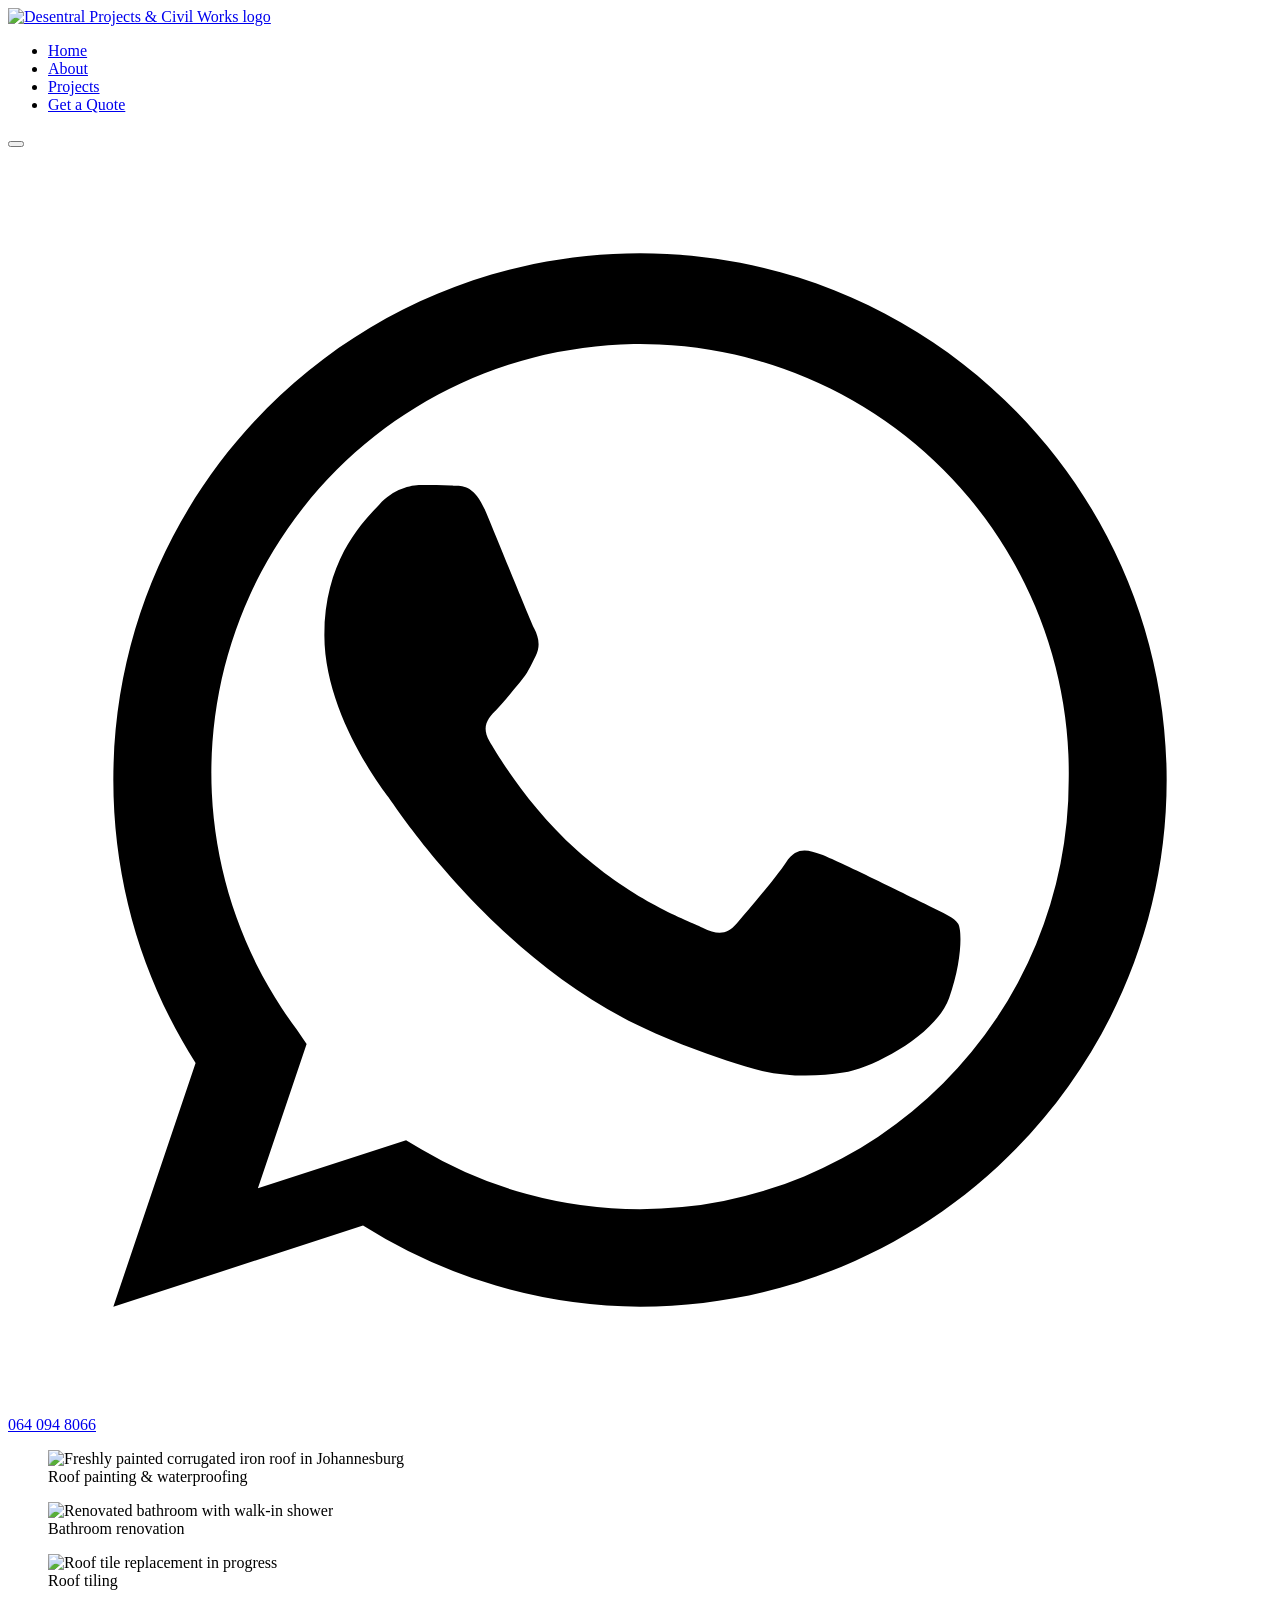
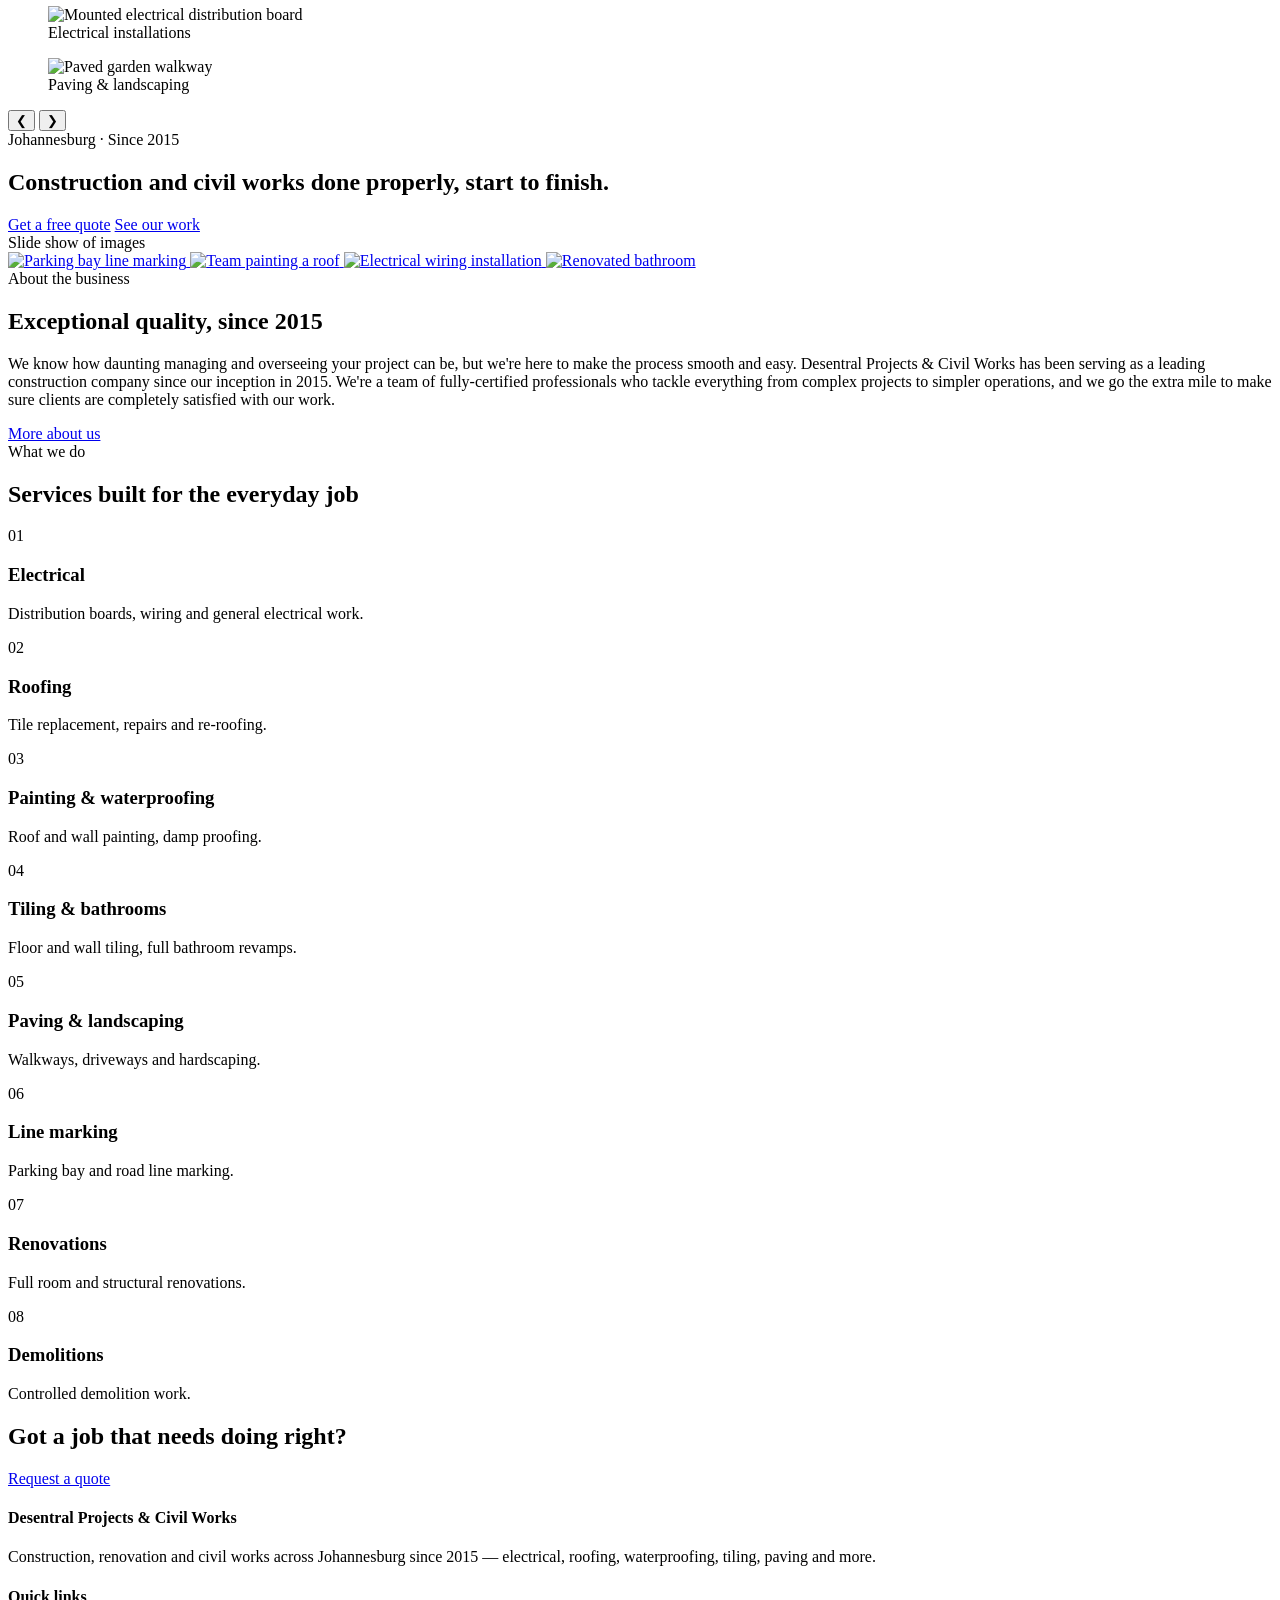
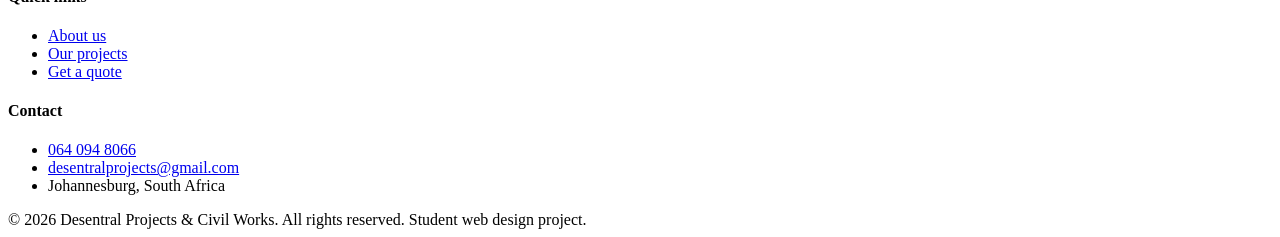
==== Website/index.html @ ca386795 "upload html files" ====
<!DOCTYPE html>
<html lang="en-ZA">
<head>
<meta charset="UTF-8">
<meta name="viewport" content="width=device-width, initial-scale=1.0">
<title>Desentral Projects & Civil Works | Renovation & Civil Works, Johannesburg</title>
<meta name="description" content="Desentral Projects & Civil Works — construction, renovation and civil works across Johannesburg since 2015. Electrical, roofing, waterproofing, tiling, paving and more.">
</head>
<body>

<!-- Site header: logo, main navigation, mobile menu toggle and quick contact links -->
<header class="site-header">
  <div class="wrap">
    <a href="index.html" class="logo"><img src="images/Logo_1.jpg" alt="Desentral Projects & Civil Works logo" width="100%"></a>
    <nav class="main-nav">
      <ul>
        <li><a href="index.html" aria-current="page">Home</a></li>
        <li><a href="about.html">About</a></li>
        <li><a href="projects.html">Projects</a></li>
        <li><a href="quote.html">Get a Quote</a></li>
      </ul>
    </nav>
    <button class="nav-toggle" aria-label="Toggle menu" aria-expanded="false">
      <span></span><span></span><span></span>
    </button>
    <div class="header-actions">
      <div class="social-icons">
        <a href="https://wa.me/27640948066" target="_blank" rel="noopener" aria-label="Chat on WhatsApp">
          <svg viewBox="0 0 24 24"><path d="M17.472 14.382c-.297-.149-1.758-.867-2.03-.967-.273-.099-.471-.148-.67.15-.197.297-.767.966-.94 1.164-.173.199-.347.223-.644.075-.297-.15-1.255-.463-2.39-1.475-.883-.788-1.48-1.761-1.653-2.059-.173-.297-.018-.458.13-.606.134-.133.298-.347.446-.52.149-.174.198-.298.298-.497.099-.198.05-.371-.025-.52-.075-.149-.669-1.612-.916-2.207-.242-.579-.487-.5-.669-.51-.173-.008-.371-.01-.57-.01-.198 0-.52.074-.792.372-.272.297-1.04 1.016-1.04 2.479 0 1.462 1.065 2.875 1.213 3.074.149.198 2.096 3.2 5.077 4.487.709.306 1.262.489 1.694.625.712.227 1.36.195 1.871.118.571-.085 1.758-.719 2.006-1.413.248-.694.248-1.289.173-1.413-.074-.124-.272-.198-.57-.347z"/><path d="M12.001 2C6.478 2 2 6.478 2 12c0 1.978.573 3.822 1.562 5.373L2 22l4.741-1.539A9.953 9.953 0 0 0 12.001 22C17.523 22 22 17.522 22 12S17.523 2 12.001 2zm0 18.15a8.13 8.13 0 0 1-4.146-1.135l-.297-.176-2.813.914.925-2.741-.194-.283A8.14 8.14 0 1 1 20.14 12a8.15 8.15 0 0 1-8.139 8.15z"/></svg>
        </a>
      </div>
      <a href="tel:+27640948066" class="header-call">064 094 8066</a>
    </div>
  </div>
</header>
<!-- Decorative yellow/black hazard-stripe divider under the header -->
<div class="hazard"></div>

<!-- Homepage hero: auto/manual image carousel with the main heading and call-to-action buttons -->
<section class="carousel" aria-label="Project photo carousel">
  <div class="carousel-track">
    <figure class="carousel-slide is-active">
      <img src="images/project-roof-painting-finished.jpg" alt="Freshly painted corrugated iron roof in Johannesburg">
      <figcaption>Roof painting &amp; waterproofing</figcaption>
    </figure>
    <figure class="carousel-slide">
      <img src="images/project-bathroom.jpg" alt="Renovated bathroom with walk-in shower">
      <figcaption>Bathroom renovation</figcaption>
    </figure>
    <figure class="carousel-slide">
      <img src="images/project-roof-tiling.jpg" alt="Roof tile replacement in progress">
      <figcaption>Roof tiling</figcaption>
    </figure>
    <figure class="carousel-slide">
      <img src="images/project-electrical-2.jpg" alt="Mounted electrical distribution board">
      <figcaption>Electrical installations</figcaption>
    </figure>
    <figure class="carousel-slide">
      <img src="images/project-paving.jpg" alt="Paved garden walkway">
      <figcaption>Paving &amp; landscaping</figcaption>
    </figure>
  </div>

  <button type="button" class="carousel-btn carousel-prev" aria-label="Previous slide">&#10094;</button>
  <button type="button" class="carousel-btn carousel-next" aria-label="Next slide">&#10095;</button>

  <div class="carousel-caption">
    <span class="hero-eyebrow">Johannesburg &middot; Since 2015</span>
    <h1>Construction and civil works done properly, start to finish.</h1>
    <div class="hero-actions">
      <a href="quote.html" class="btn btn-primary">Get a free quote</a>
      <a href="projects.html" class="btn btn-outline">See our work</a>
    </div>
  </div>

  <div class="carousel-dots"></div>
</section>

<!-- Secondary photo strip: four project thumbnails linking through to the full gallery -->
<section class="section-tight">
  <div class="wrap">
    <span class="section-eyebrow">Slide show of images</span>
    <div class="grid grid-4">
      <a href="projects.html" class="thumb-link">
        <img src="images/project-line-marking.jpg" alt="Parking bay line marking" class="project-photo">
      </a>
      <a href="projects.html" class="thumb-link">
        <img src="images/project-roof-painting-progress.jpg" alt="Team painting a roof" class="project-photo">
      </a>
      <a href="projects.html" class="thumb-link">
        <img src="images/project-electrical-1.jpg" alt="Electrical wiring installation" class="project-photo">
      </a>
      <a href="projects.html" class="thumb-link">
        <img src="images/project-bathroom.jpg" alt="Renovated bathroom" class="project-photo">
      </a>
    </div>
  </div>
</section>

<!-- Short "about the business" teaser with a link through to the full About page -->
<section class="section-alt">
  <div class="wrap">
    <div class="section-head">
      <span class="section-eyebrow">About the business</span>
      <h2>Exceptional quality, since 2015</h2>
    </div>
    <p>We know how daunting managing and overseeing your project can be, but we're here to make the process smooth and easy. Desentral Projects &amp; Civil Works has been serving as a leading construction company since our inception in 2015. We're a team of fully-certified professionals who tackle everything from complex projects to simpler operations, and we go the extra mile to make sure clients are completely satisfied with our work.</p>
    <div>
      <a href="about.html" class="btn btn-outline">More about us</a>
    </div>
  </div>
</section>

<!-- Services grid: one card per service the company offers -->
<section>
  <div class="wrap">
    <div class="section-head">
      <span class="section-eyebrow">What we do</span>
      <h2>Services built for the everyday job</h2>
    </div>
    <div class="grid grid-4">
      <div class="card">
        <div class="service-icon">01</div>
        <h3>Electrical</h3>
        <p>Distribution boards, wiring and general electrical work.</p>
      </div>
      <div class="card">
        <div class="service-icon">02</div>
        <h3>Roofing</h3>
        <p>Tile replacement, repairs and re-roofing.</p>
      </div>
      <div class="card">
        <div class="service-icon">03</div>
        <h3>Painting &amp; waterproofing</h3>
        <p>Roof and wall painting, damp proofing.</p>
      </div>
      <div class="card">
        <div class="service-icon">04</div>
        <h3>Tiling &amp; bathrooms</h3>
        <p>Floor and wall tiling, full bathroom revamps.</p>
      </div>
      <div class="card">
        <div class="service-icon">05</div>
        <h3>Paving &amp; landscaping</h3>
        <p>Walkways, driveways and hardscaping.</p>
      </div>
      <div class="card">
        <div class="service-icon">06</div>
        <h3>Line marking</h3>
        <p>Parking bay and road line marking.</p>
      </div>
      <div class="card">
        <div class="service-icon">07</div>
        <h3>Renovations</h3>
        <p>Full room and structural renovations.</p>
      </div>
      <div class="card">
        <div class="service-icon">08</div>
        <h3>Demolitions</h3>
        <p>Controlled demolition work.</p>
      </div>
    </div>
  </div>
</section>

<!-- Call-to-action band prompting visitors to request a quote -->
<section class="cta-band">
  <div class="wrap">
    <h2>Got a job that needs doing right?</h2>
    <a href="quote.html" class="btn btn-outline">Request a quote</a>
  </div>
</section>

<!-- Site footer: company blurb, quick links and contact details, repeated on every page -->
<footer class="site-footer">
  <div class="wrap">
    <div class="footer-grid">
      <div>
        <h4>Desentral Projects &amp; Civil Works</h4>
        <p>Construction, renovation and civil works across Johannesburg since 2015 — electrical, roofing, waterproofing, tiling, paving and more.</p>
      </div>
      <div>
        <h4>Quick links</h4>
        <ul>
          <li><a href="about.html">About us</a></li>
          <li><a href="projects.html">Our projects</a></li>
          <li><a href="quote.html">Get a quote</a></li>
        </ul>
      </div>
      <div>
        <h4>Contact</h4>
        <ul>
          <li><a href="tel:+27640948066">064 094 8066</a></li>
          <li><a href="mailto:desentralprojects@gmail.com">desentralprojects@gmail.com</a></li>
          <li>Johannesburg, South Africa</li>
        </ul>
      </div>
    </div>
    <div class="footer-bottom">
      <span>&copy; 2026 Desentral Projects &amp; Civil Works. All rights reserved.</span>
      <span>Student web design project.</span>
    </div>
  </div>
</footer>

</body>
</html>
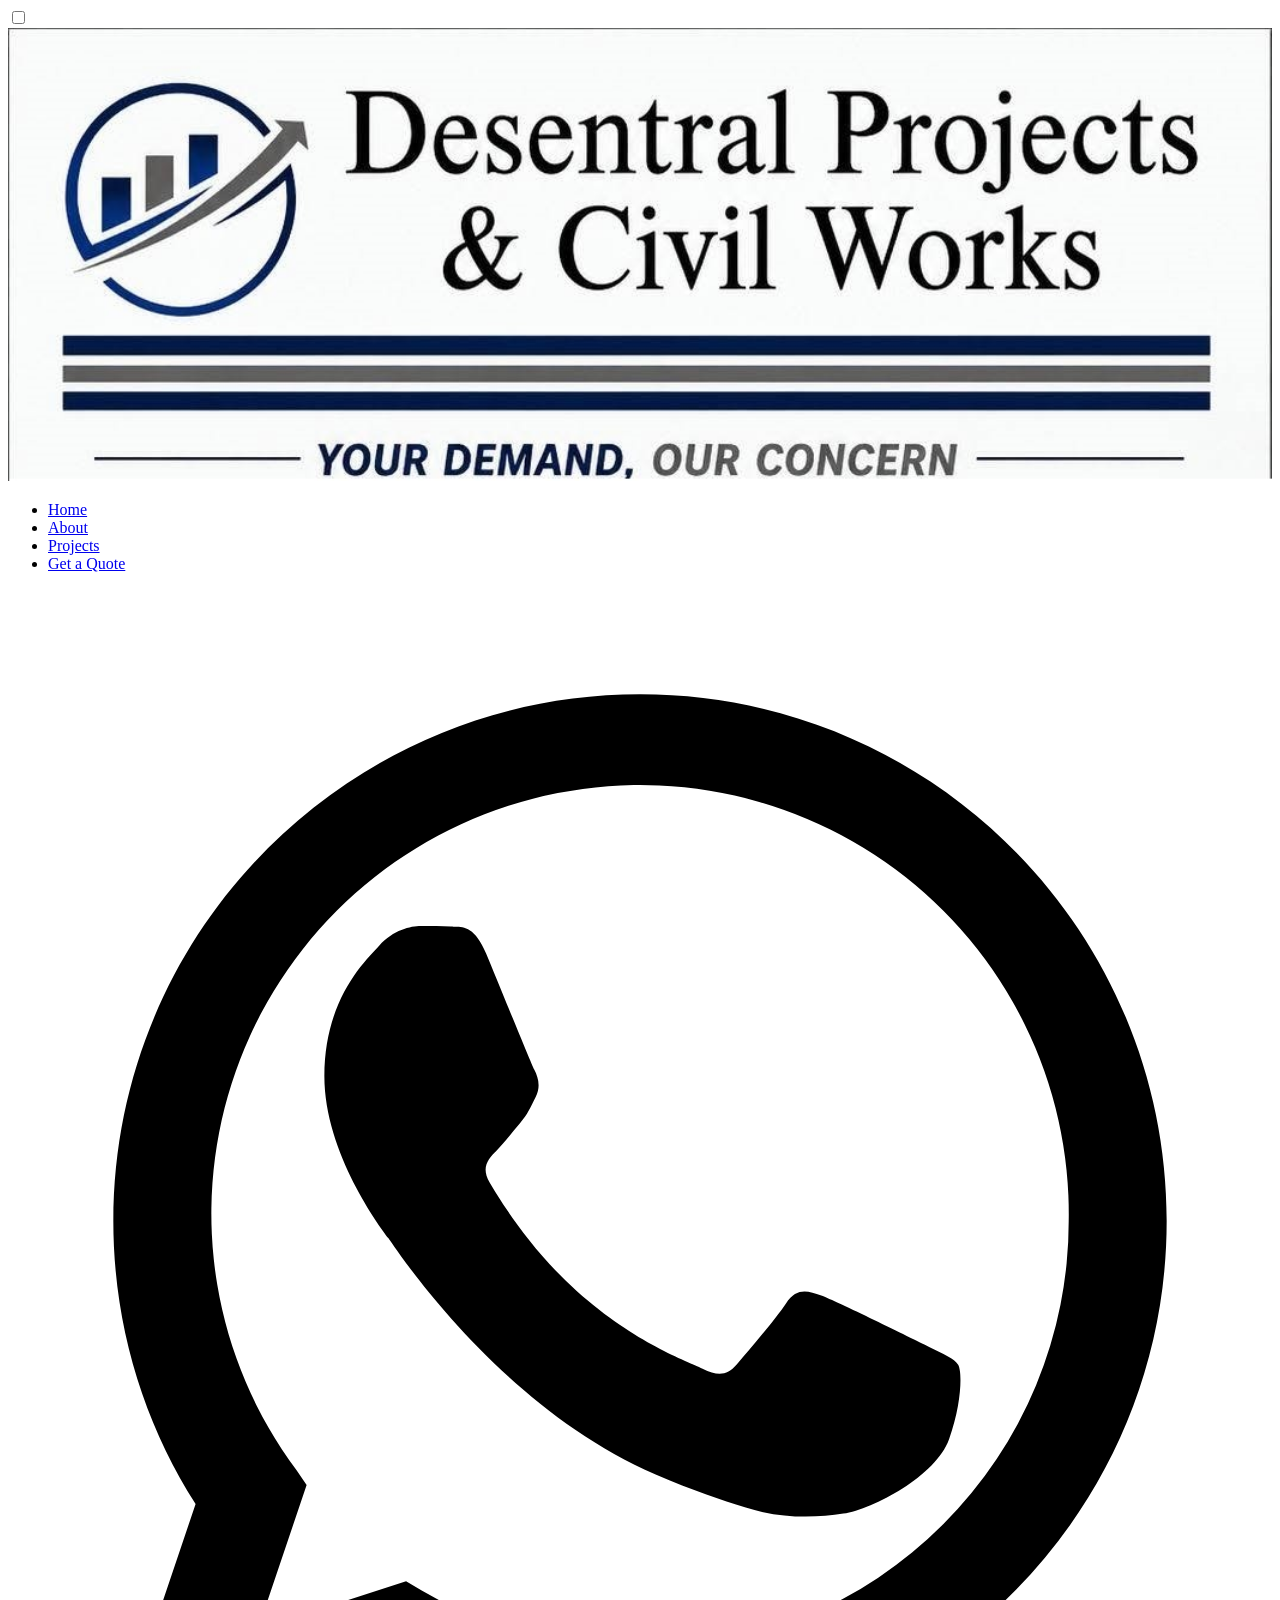
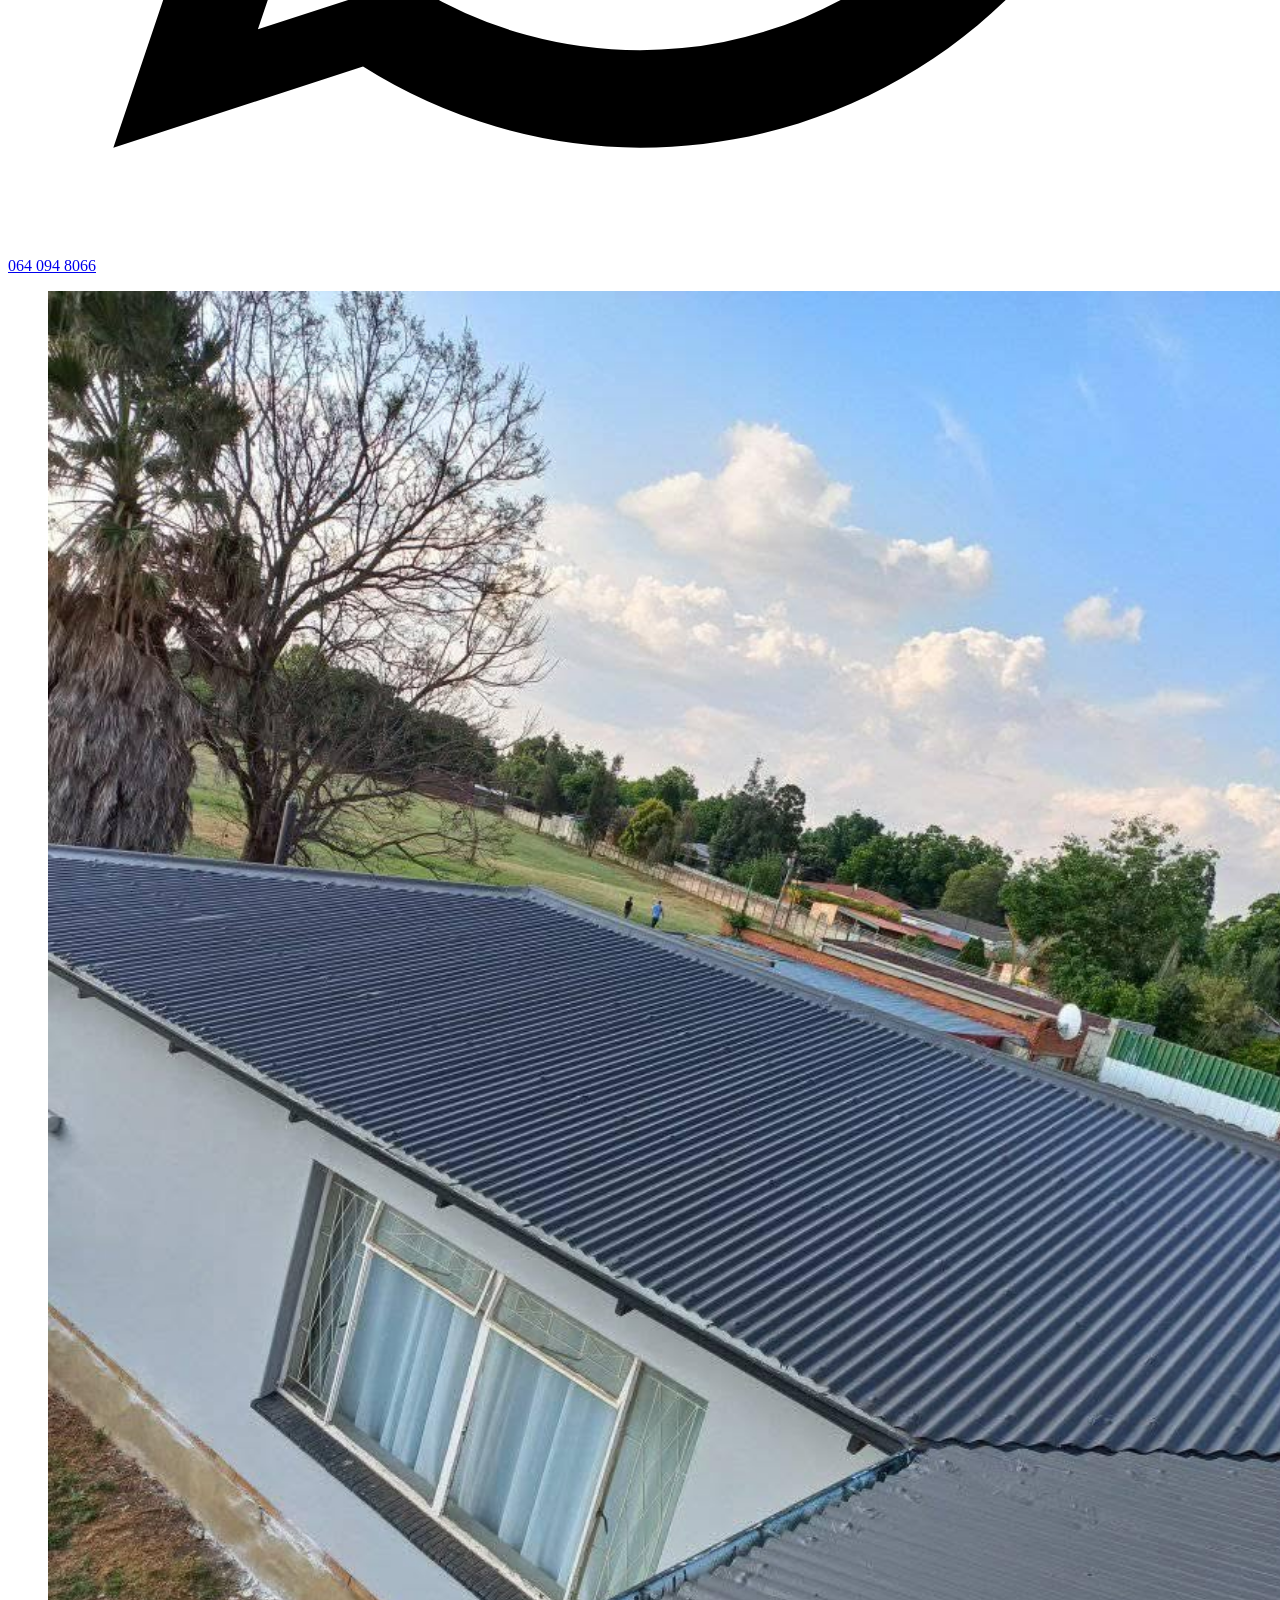
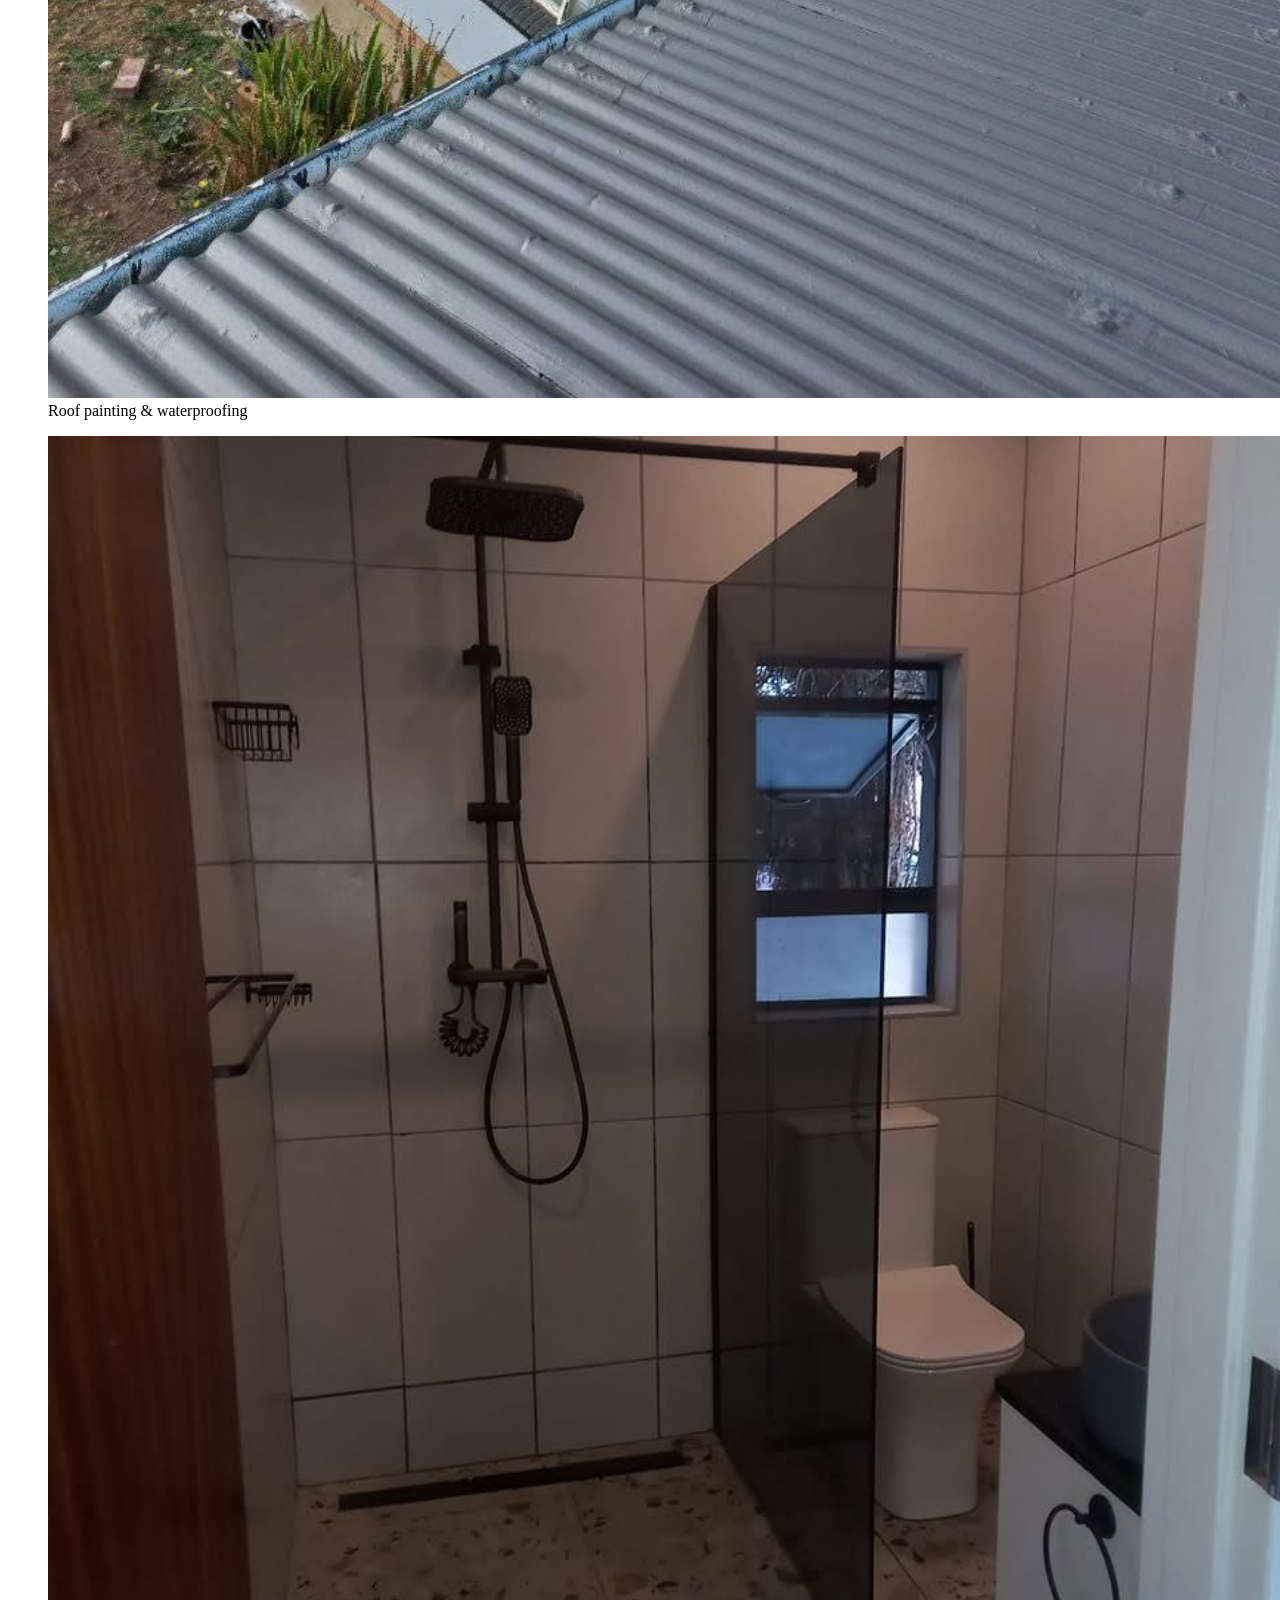
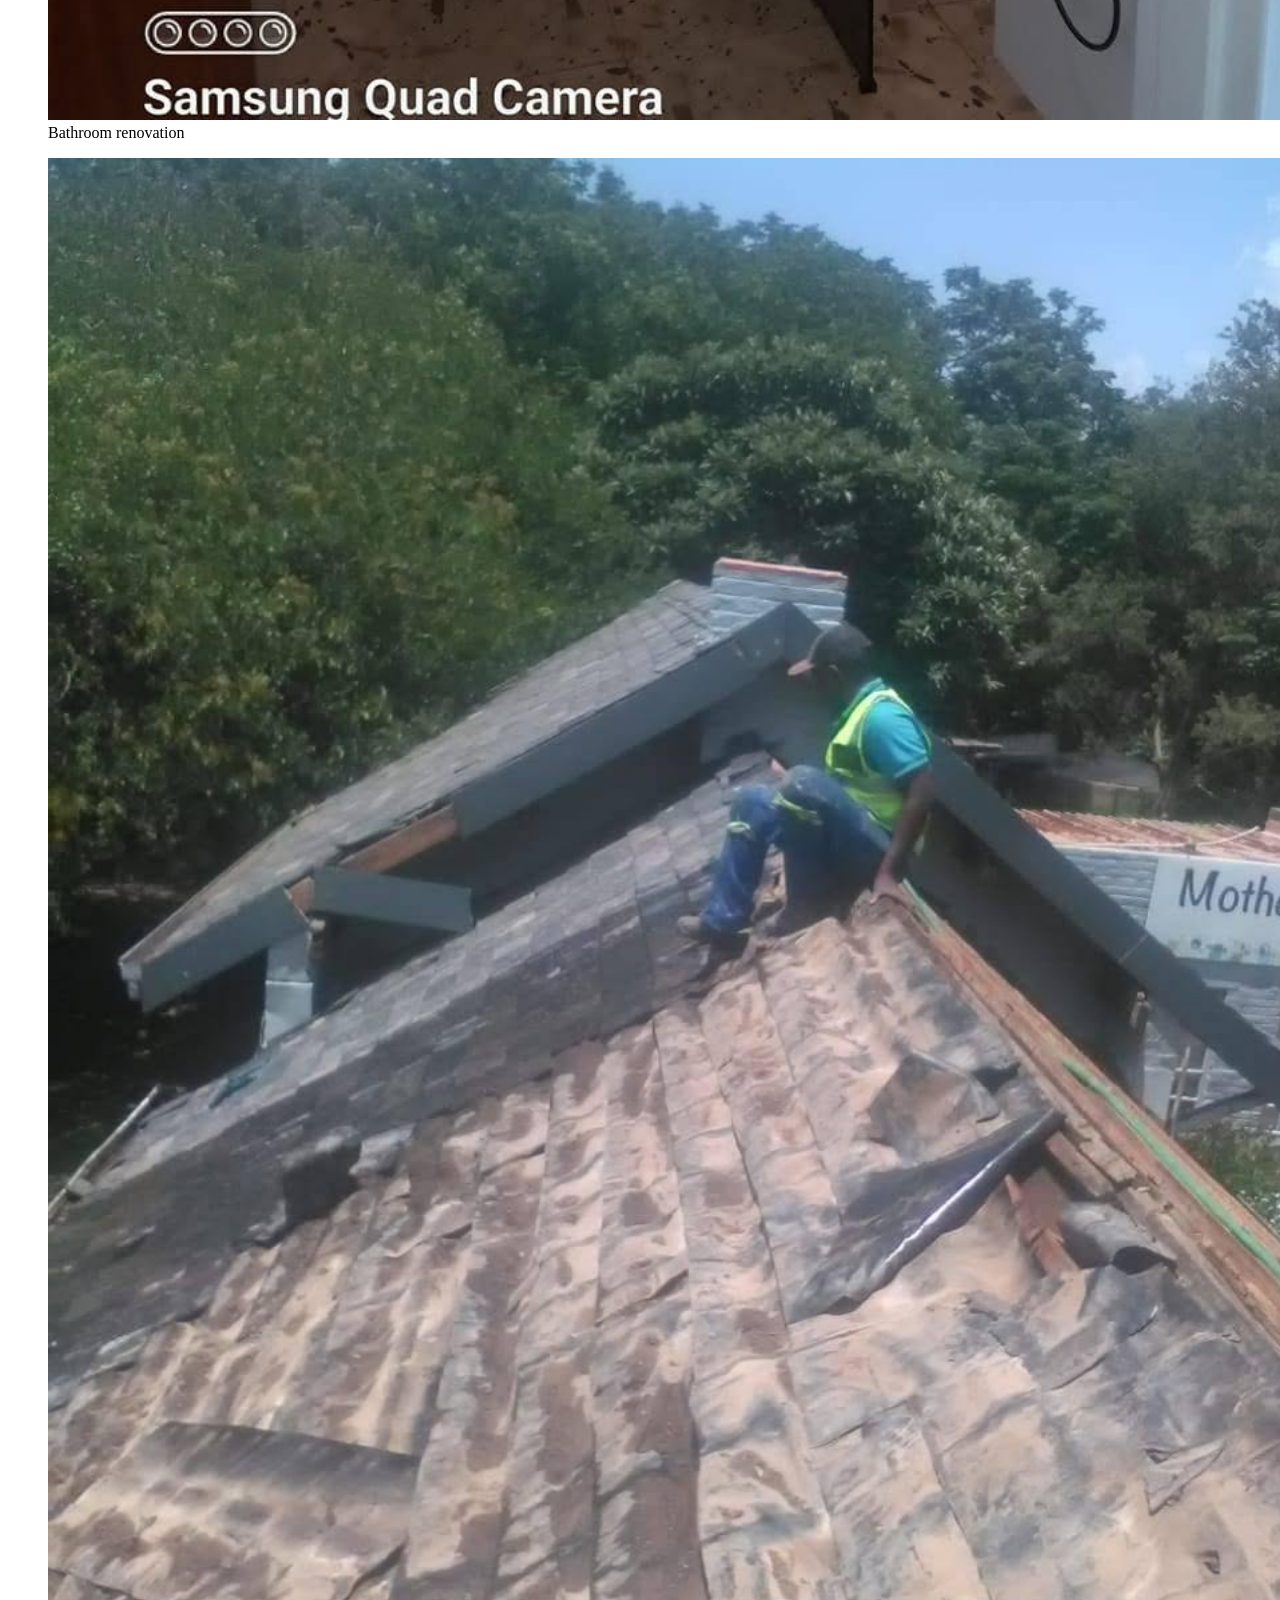
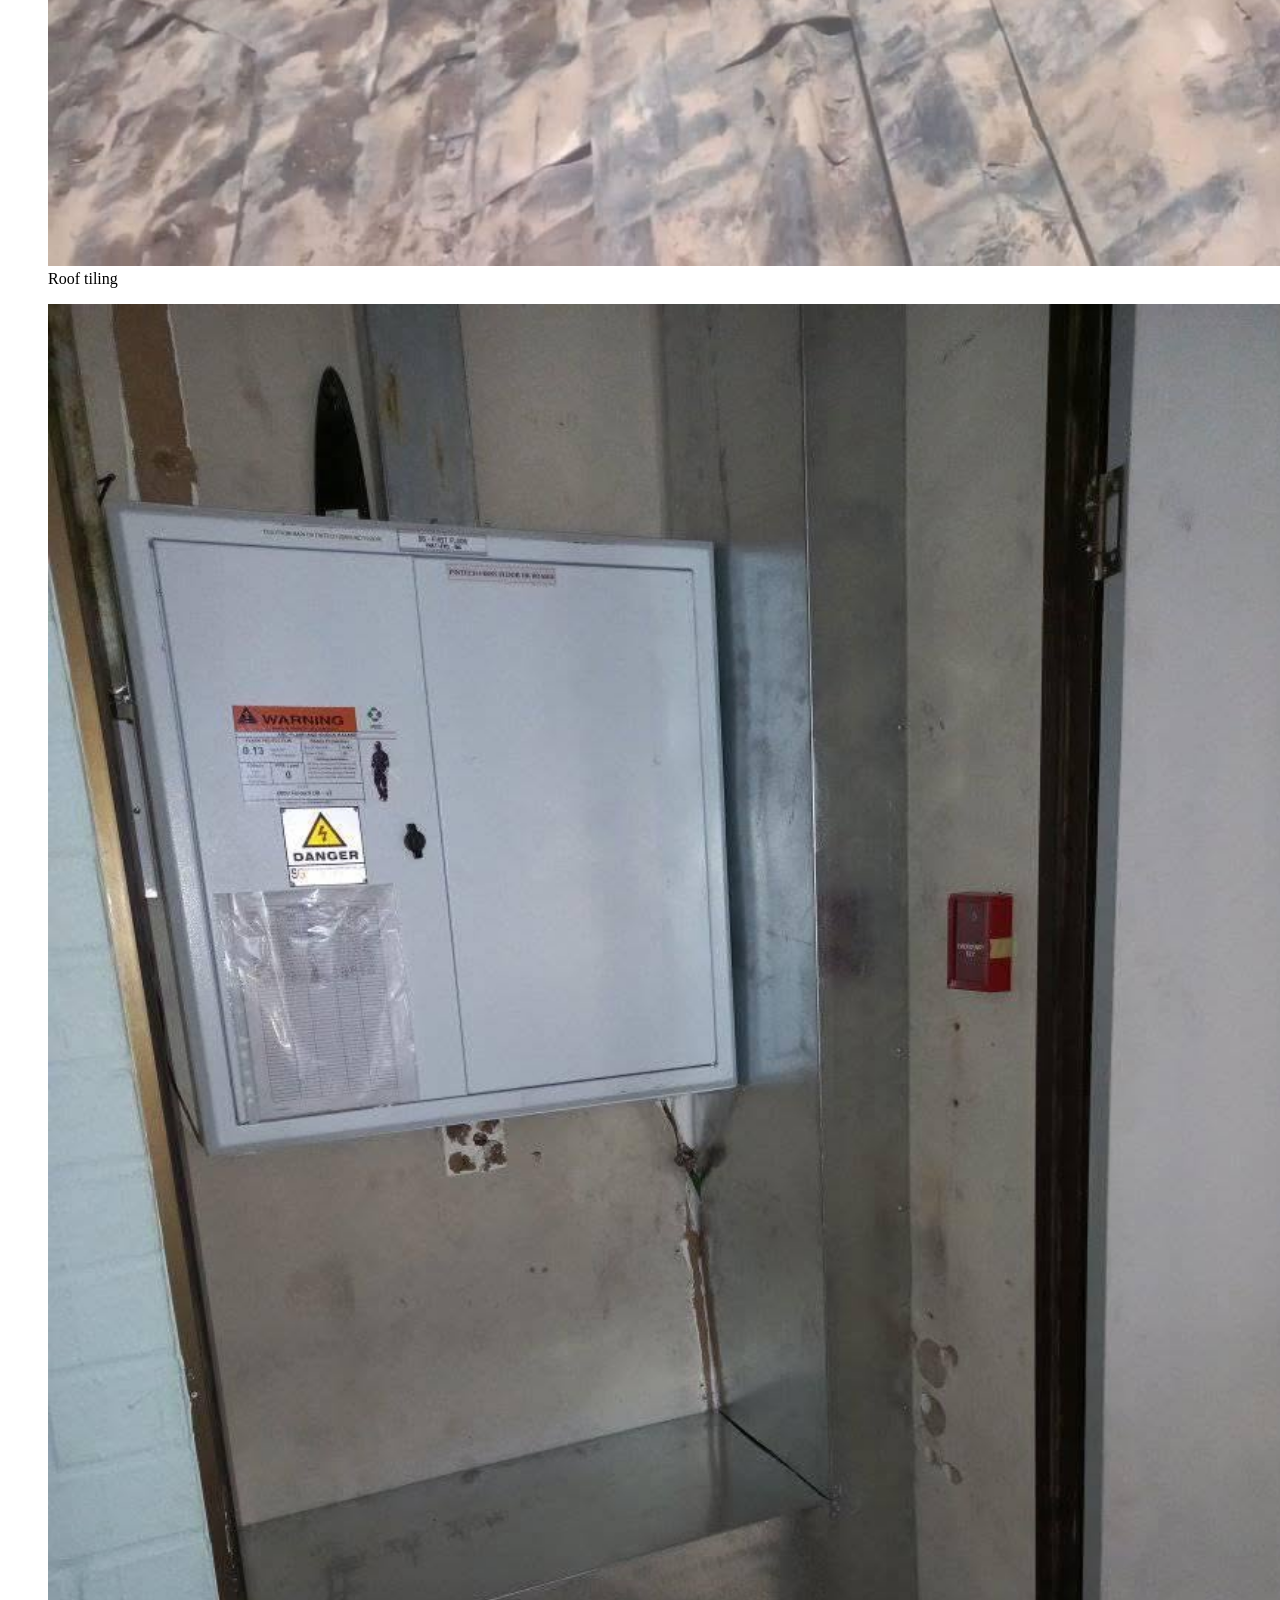
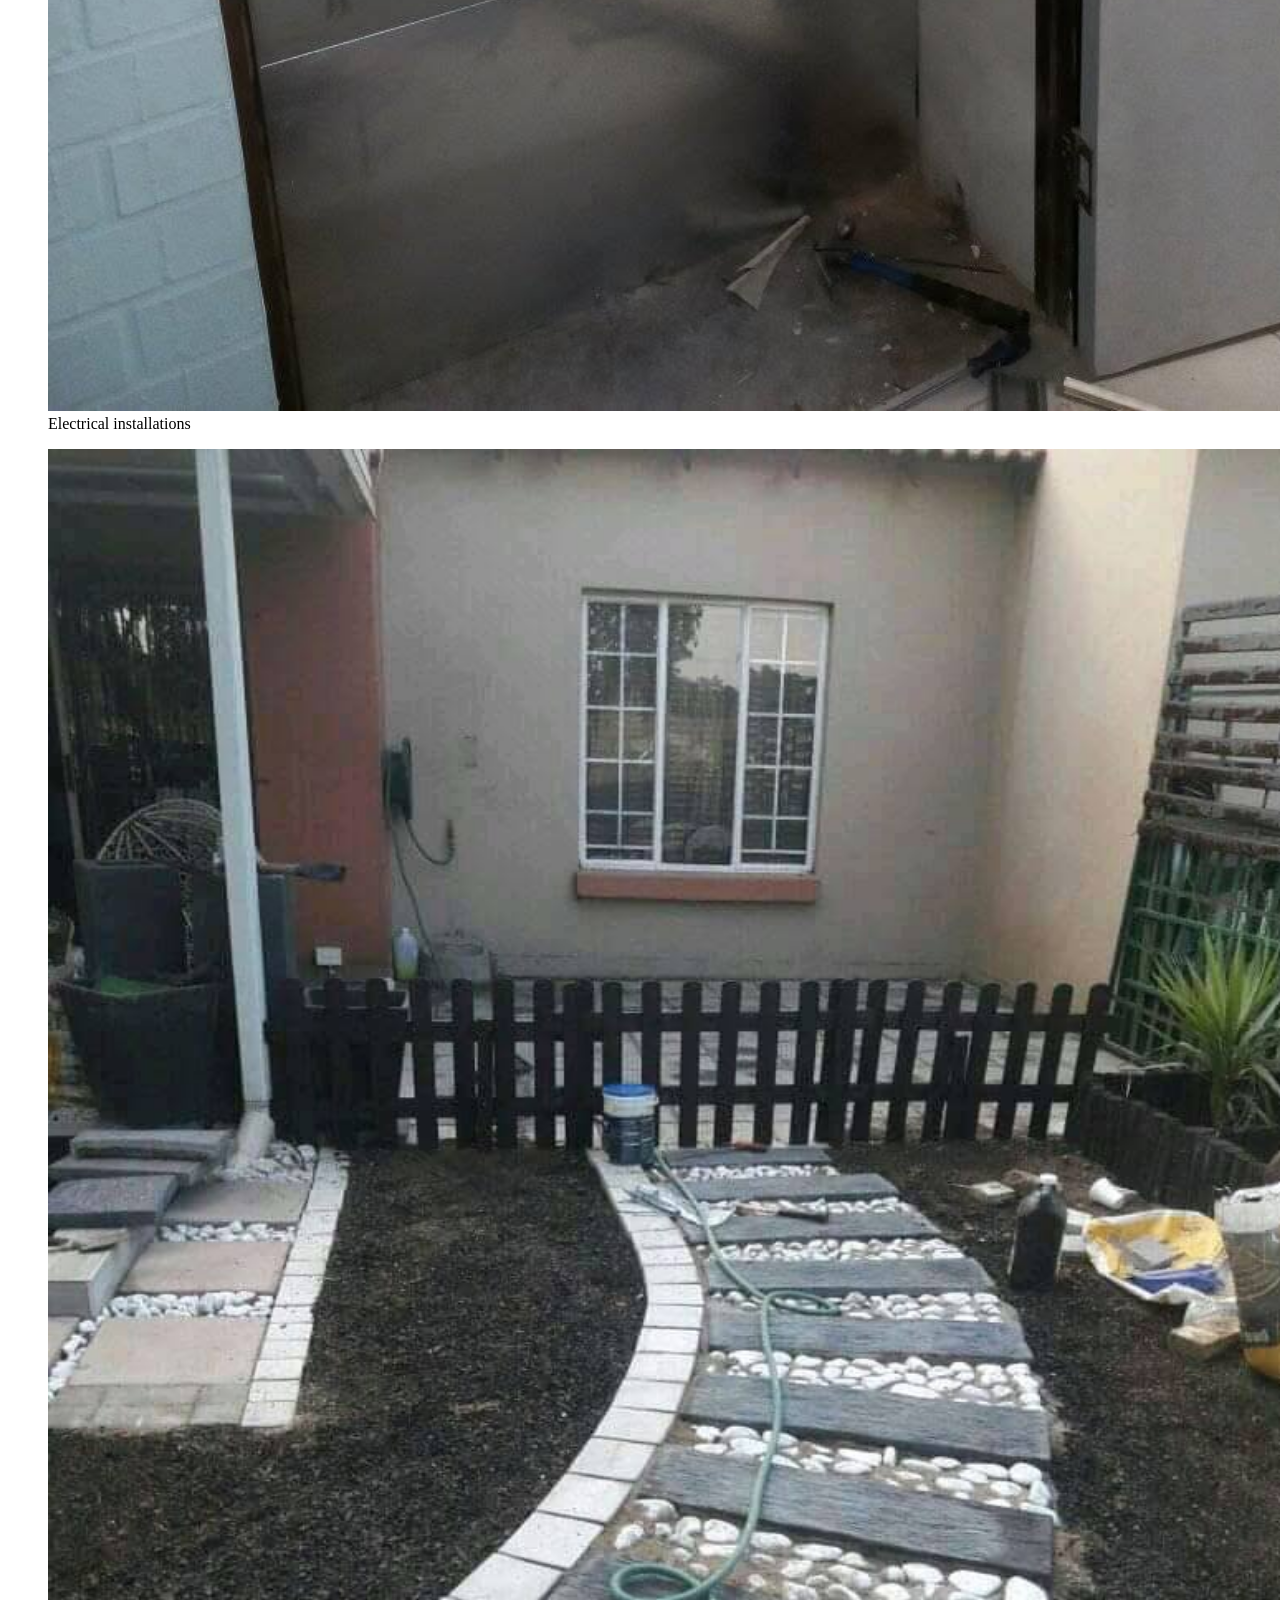
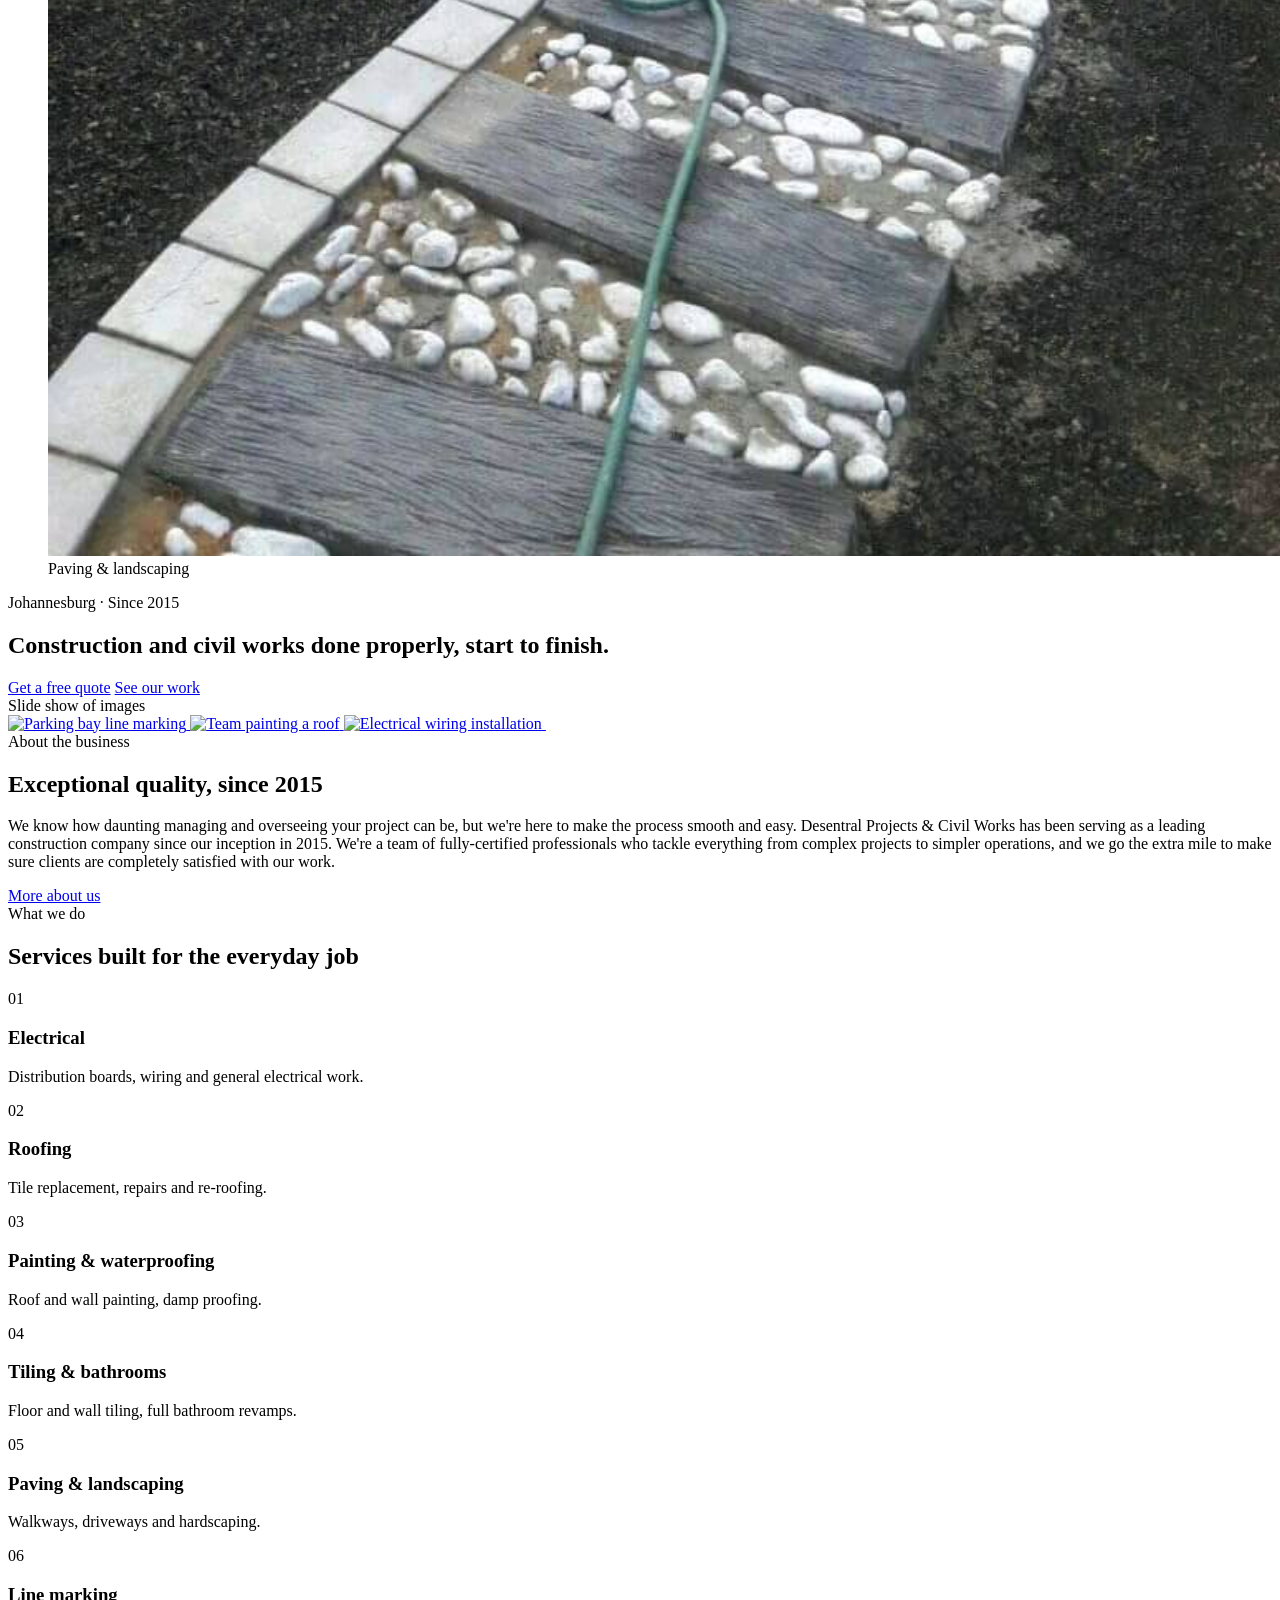
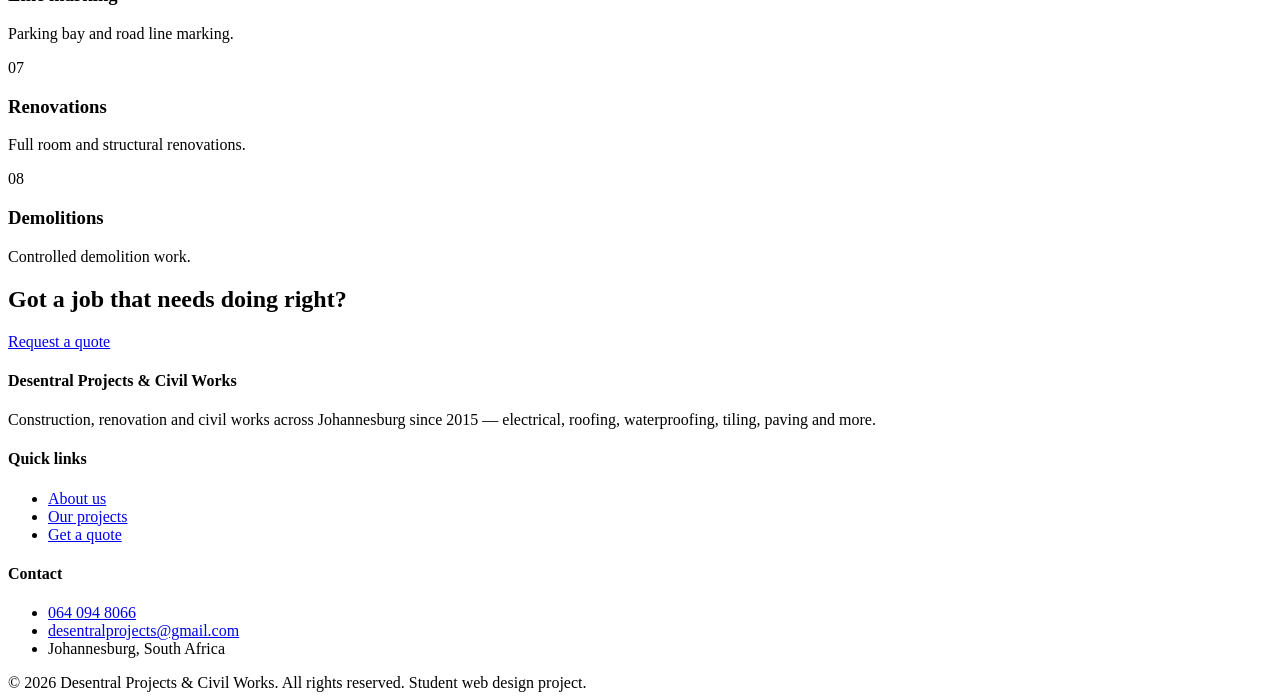
==== commit d448ab79: "update html files with css part 2" ====
--- a/Website/index.html
+++ b/Website/index.html
@@ -5,12 +5,16 @@
 <meta name="viewport" content="width=device-width, initial-scale=1.0">
 <title>Desentral Projects & Civil Works | Renovation & Civil Works, Johannesburg</title>
 <meta name="description" content="Desentral Projects & Civil Works — construction, renovation and civil works across Johannesburg since 2015. Electrical, roofing, waterproofing, tiling, paving and more.">
+<link rel="preconnect" href="https://fonts.googleapis.com">
+<link href="https://fonts.googleapis.com/css2?family=Oswald:wght@500;600;700&family=Source+Sans+3:wght@400;600&display=swap" rel="stylesheet">
+<link rel="stylesheet" href="css/style.css">
 </head>
 <body>
 
 <!-- Site header: logo, main navigation, mobile menu toggle and quick contact links -->
 <header class="site-header">
   <div class="wrap">
+    <input type="checkbox" id="nav-toggle" class="nav-toggle-input">
     <a href="index.html" class="logo"><img src="images/Logo_1.jpg" alt="Desentral Projects & Civil Works logo" width="100%"></a>
     <nav class="main-nav">
       <ul>
@@ -20,9 +24,9 @@
         <li><a href="quote.html">Get a Quote</a></li>
       </ul>
     </nav>
-    <button class="nav-toggle" aria-label="Toggle menu" aria-expanded="false">
+    <label for="nav-toggle" class="nav-toggle" aria-label="Toggle menu">
       <span></span><span></span><span></span>
-    </button>
+    </label>
     <div class="header-actions">
       <div class="social-icons">
         <a href="https://wa.me/27640948066" target="_blank" rel="noopener" aria-label="Chat on WhatsApp">
@@ -39,30 +43,27 @@
 <!-- Homepage hero: auto/manual image carousel with the main heading and call-to-action buttons -->
 <section class="carousel" aria-label="Project photo carousel">
   <div class="carousel-track">
-    <figure class="carousel-slide is-active">
-      <img src="images/project-roof-painting-finished.jpg" alt="Freshly painted corrugated iron roof in Johannesburg">
+    <figure class="carousel-slide">
+      <img src="images/project-roof-painting-finished.jpg" srcset="images/responsive/project-roof-painting-finished-480w.jpg 480w, images/responsive/project-roof-painting-finished-800w.jpg 800w, images/project-roof-painting-finished.jpg 867w" sizes="100vw" alt="Freshly painted corrugated iron roof in Johannesburg">
       <figcaption>Roof painting &amp; waterproofing</figcaption>
     </figure>
     <figure class="carousel-slide">
-      <img src="images/project-bathroom.jpg" alt="Renovated bathroom with walk-in shower">
+      <img src="images/project-bathroom.jpg" srcset="images/responsive/project-bathroom-480w.jpg 480w, images/responsive/project-bathroom-800w.jpg 800w, images/project-bathroom.jpg 957w" sizes="100vw" alt="Renovated bathroom with walk-in shower">
       <figcaption>Bathroom renovation</figcaption>
     </figure>
     <figure class="carousel-slide">
-      <img src="images/project-roof-tiling.jpg" alt="Roof tile replacement in progress">
+      <img src="images/project-roof-tiling.jpg" srcset="images/responsive/project-roof-tiling-480w.jpg 480w, images/responsive/project-roof-tiling-800w.jpg 800w, images/project-roof-tiling.jpg 959w" sizes="100vw" alt="Roof tile replacement in progress">
       <figcaption>Roof tiling</figcaption>
     </figure>
     <figure class="carousel-slide">
-      <img src="images/project-electrical-2.jpg" alt="Mounted electrical distribution board">
+      <img src="images/project-electrical-2.jpg" srcset="images/responsive/project-electrical-2-480w.jpg 480w, images/responsive/project-electrical-2-800w.jpg 800w, images/project-electrical-2.jpg 867w" sizes="100vw" alt="Mounted electrical distribution board">
       <figcaption>Electrical installations</figcaption>
     </figure>
     <figure class="carousel-slide">
-      <img src="images/project-paving.jpg" alt="Paved garden walkway">
+      <img src="images/project-paving.jpg" srcset="images/responsive/project-paving-480w.jpg 480w, images/project-paving.jpg 774w" sizes="100vw" alt="Paved garden walkway">
       <figcaption>Paving &amp; landscaping</figcaption>
     </figure>
   </div>
-
-  <button type="button" class="carousel-btn carousel-prev" aria-label="Previous slide">&#10094;</button>
-  <button type="button" class="carousel-btn carousel-next" aria-label="Next slide">&#10095;</button>
 
   <div class="carousel-caption">
     <span class="hero-eyebrow">Johannesburg &middot; Since 2015</span>
@@ -72,8 +73,6 @@
       <a href="projects.html" class="btn btn-outline">See our work</a>
     </div>
   </div>
-
-  <div class="carousel-dots"></div>
 </section>
 
 <!-- Secondary photo strip: four project thumbnails linking through to the full gallery -->
@@ -82,16 +81,16 @@
     <span class="section-eyebrow">Slide show of images</span>
     <div class="grid grid-4">
       <a href="projects.html" class="thumb-link">
-        <img src="images/project-line-marking.jpg" alt="Parking bay line marking" class="project-photo">
-      </a>
-      <a href="projects.html" class="thumb-link">
-        <img src="images/project-roof-painting-progress.jpg" alt="Team painting a roof" class="project-photo">
-      </a>
-      <a href="projects.html" class="thumb-link">
-        <img src="images/project-electrical-1.jpg" alt="Electrical wiring installation" class="project-photo">
-      </a>
-      <a href="projects.html" class="thumb-link">
-        <img src="images/project-bathroom.jpg" alt="Renovated bathroom" class="project-photo">
+        <img src="images/project-line-marking.jpg" srcset="images/responsive/project-line-marking-480w.jpg 480w, images/project-line-marking.jpg 750w" sizes="(max-width: 40rem) 50vw, 25vw" alt="Parking bay line marking" class="project-photo">
+      </a>
+      <a href="projects.html" class="thumb-link">
+        <img src="images/project-roof-painting-progress.jpg" srcset="images/responsive/project-roof-painting-progress-480w.jpg 480w, images/responsive/project-roof-painting-progress-800w.jpg 800w, images/responsive/project-roof-painting-progress-1200w.jpg 1200w, images/project-roof-painting-progress.jpg 1296w" sizes="(max-width: 40rem) 50vw, 25vw" alt="Team painting a roof" class="project-photo">
+      </a>
+      <a href="projects.html" class="thumb-link">
+        <img src="images/project-electrical-1.jpg" srcset="images/responsive/project-electrical-1-480w.jpg 480w, images/responsive/project-electrical-1-800w.jpg 800w, images/project-electrical-1.jpg 867w" sizes="(max-width: 40rem) 50vw, 25vw" alt="Electrical wiring installation" class="project-photo">
+      </a>
+      <a href="projects.html" class="thumb-link">
+        <img src="images/project-bathroom.jpg" srcset="images/responsive/project-bathroom-480w.jpg 480w, images/responsive/project-bathroom-800w.jpg 800w, images/project-bathroom.jpg 957w" sizes="(max-width: 40rem) 50vw, 25vw" alt="Renovated bathroom" class="project-photo">
       </a>
     </div>
   </div>
@@ -202,6 +201,5 @@
     </div>
   </div>
 </footer>
-
 </body>
 </html>
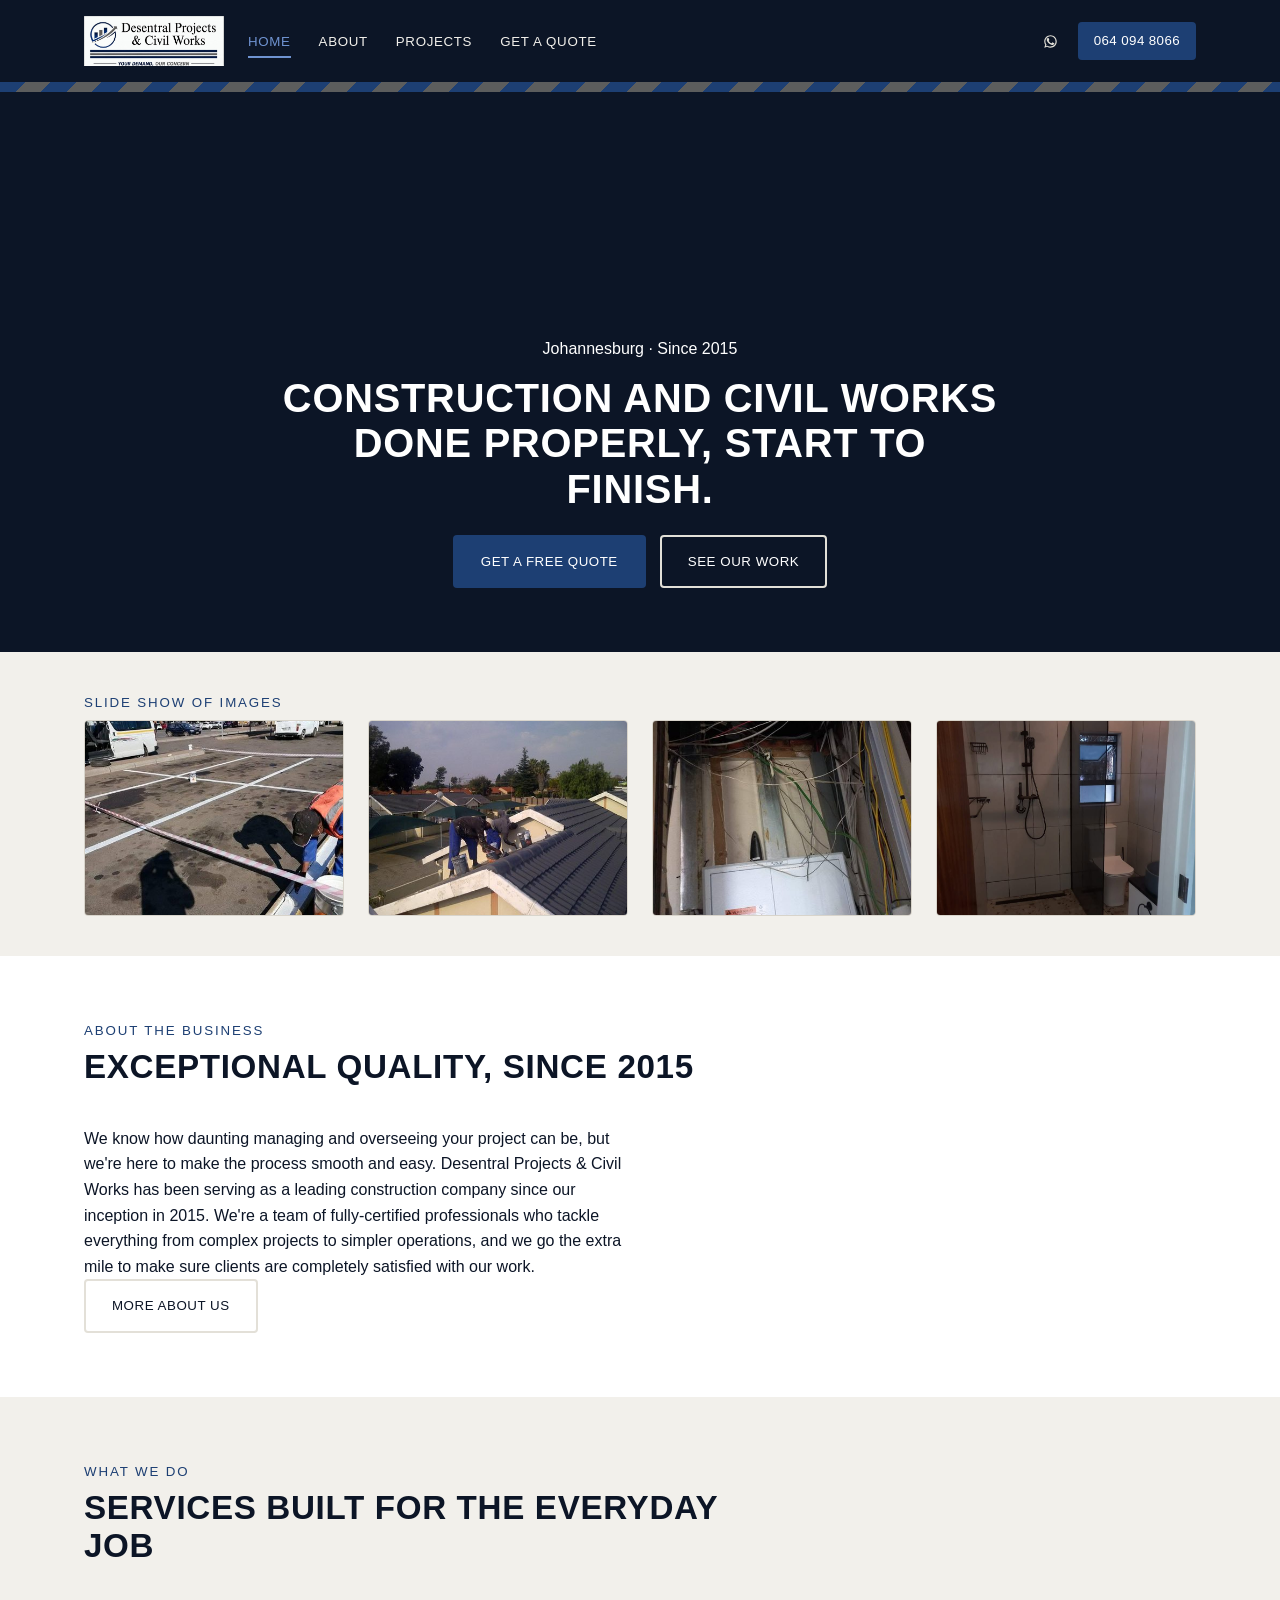
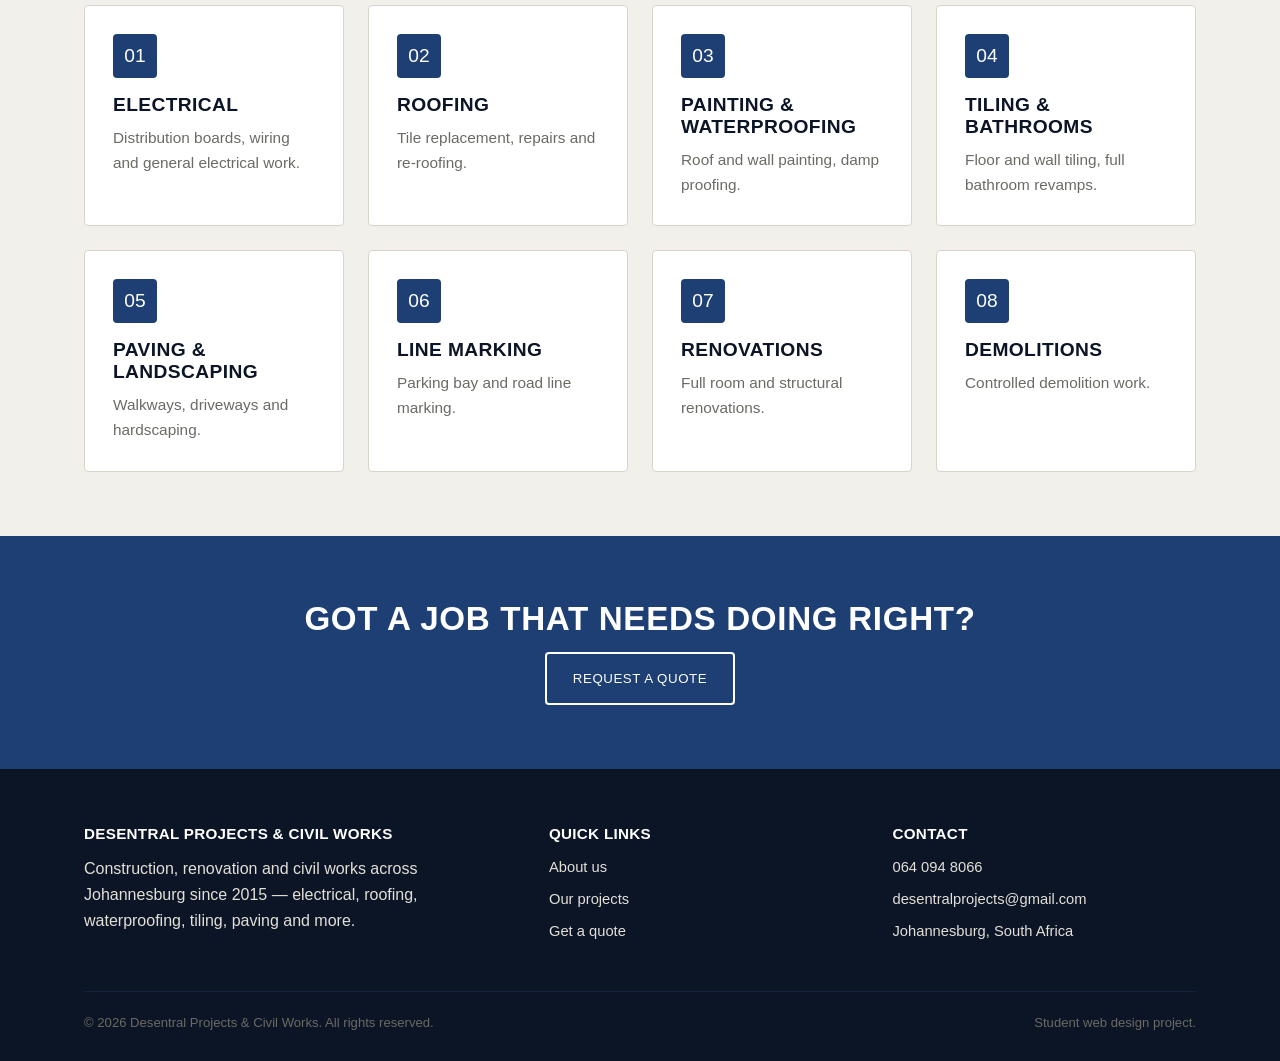
==== commit c090cea7: "Fixed my html files" ====
--- a/Website/index.html
+++ b/Website/index.html
@@ -39,6 +39,7 @@
 </header>
 <!-- Decorative yellow/black hazard-stripe divider under the header -->
 <div class="hazard"></div>
+<main>
 
 <!-- Homepage hero: auto/manual image carousel with the main heading and call-to-action buttons -->
 <section class="carousel" aria-label="Project photo carousel">
@@ -171,6 +172,8 @@
 </section>
 
 <!-- Site footer: company blurb, quick links and contact details, repeated on every page -->
+</main>
+
 <footer class="site-footer">
   <div class="wrap">
     <div class="footer-grid">
--- a/Website/css/style.css
+++ b/Website/css/style.css
@@ -0,0 +1,658 @@
+/* ===================================================================
+   DESENTRAL PROJECTS & CIVIL WORKS — style.css
+   Part 2: CSS styling and responsive design.
+
+   Contents
+   1.  CSS reset / normalise
+   2.  Custom properties (design tokens)
+   3.  Base + typography
+   4.  Layout primitives (.wrap, .grid, flex/grid utilities)
+   5.  Header / navigation
+   6.  Hero / carousel
+   7.  Sections, cards, buttons
+   8.  Forms
+   9.  Footer
+   10. Responsive images
+   11. Media queries (tablet, mobile)
+   =================================================================== */
+
+
+/* -------------------------------------------------------------------
+   1. CSS RESET
+   A light reset rather than a full third-party one (e.g. Eric Meyer's
+   or Josh Comeau's) — just enough to remove browser inconsistencies
+   before the rest of the sheet takes over.
+   ------------------------------------------------------------------- */
+*,
+*::before,
+*::after {
+  box-sizing: border-box;
+  margin: 0;
+  padding: 0;
+}
+
+html {
+  -webkit-text-size-adjust: 100%;
+  scroll-behavior: smooth;
+}
+
+img, picture, svg, video {
+  display: block;
+  max-width: 100%;
+}
+
+ul, ol {
+  list-style: none;
+}
+
+a {
+  color: inherit;
+  text-decoration: none;
+}
+
+button, input, select, textarea {
+  font: inherit;
+  color: inherit;
+  background: none;
+  border: none;
+}
+
+button {
+  cursor: pointer;
+}
+
+h1, h2, h3, h4, p {
+  overflow-wrap: break-word;
+}
+
+
+/* -------------------------------------------------------------------
+   2. CUSTOM PROPERTIES (design tokens)
+   Central place for colour, type and spacing so the rest of the
+   sheet can be written with a handful of selectors.
+   ------------------------------------------------------------------- */
+:root {
+  /* colour */
+  --charcoal:        #0c1526;
+  --charcoal-soft:   #16223c;
+  --concrete:        #f2f0eb;
+  --concrete-dark:   #e3e0d8;
+  --white:           #ffffff;
+  --accent:          #1d3f73;
+  --accent-dark:     #12294f;
+  --accent-light:    #6f93d1;
+  --steel:           #5c5d5d;
+  --line:            #d8d4cb;
+  --text-muted:      #6b6a64;
+
+  /* type */
+  --font-display: 'Oswald', 'Segoe UI', sans-serif;
+  --font-body:    'Source Sans 3', 'Segoe UI', sans-serif;
+
+  /* type scale — 1.2 ratio, rem-based so it responds to the user's
+     browser font-size setting as well as our own breakpoints */
+  --step--1: 0.833rem;
+  --step-0:  1rem;
+  --step-1:  1.2rem;
+  --step-2:  1.44rem;
+  --step-3:  1.728rem;
+  --step-4:  2.074rem;
+  --step-5:  2.488rem;
+
+  /* spacing scale, em-based so it scales with local font-size */
+  --space-xs: 0.5em;
+  --space-sm: 1em;
+  --space-md: 1.5em;
+  --space-lg: 2.5em;
+  --space-xl: 4em;
+
+  /* layout */
+  --max-width: 72.5rem;   /* 1160px */
+  --radius: 0.25rem;
+  --shadow-sm: 0 1px 2px rgba(0,0,0,0.08);
+  --shadow-md: 0 6px 18px rgba(0,0,0,0.12);
+  --transition: 0.18s ease;
+}
+
+
+/* -------------------------------------------------------------------
+   3. BASE + TYPOGRAPHY
+   ------------------------------------------------------------------- */
+html { font-size: 100%; }   /* 1rem = 16px baseline */
+
+body {
+  font-family: var(--font-body);
+  font-size: var(--step-0);
+  line-height: 1.6;
+  color: var(--charcoal);
+  background: var(--concrete);
+}
+
+h1, h2, h3, h4 {
+  font-family: var(--font-display);
+  text-transform: uppercase;
+  letter-spacing: 0.02em;
+  line-height: 1.15;
+  font-weight: 600;
+}
+
+h1 { font-size: clamp(var(--step-4), 5vw, var(--step-5)); }
+h2 { font-size: clamp(var(--step-3), 3.2vw, var(--step-4)); margin-bottom: 0.75em; }
+h3 { font-size: var(--step-1); margin-bottom: 0.5em; }
+
+p  { max-width: 62ch; }
+
+.section-eyebrow {
+  display: block;
+  font-family: var(--font-display);
+  color: var(--accent);
+  text-transform: uppercase;
+  letter-spacing: 0.14em;
+  font-size: var(--step--1);
+  margin-bottom: var(--space-xs);
+}
+
+/* On dark surfaces (page banners, the carousel) the moderate-navy accent
+   barely registers against the near-black background — use the lighter
+   tint there instead so it still reads as "accent" but stays legible. */
+.page-banner .section-eyebrow {
+  color: var(--accent-light);
+}
+
+
+/* -------------------------------------------------------------------
+   4. LAYOUT PRIMITIVES
+   ------------------------------------------------------------------- */
+.wrap {
+  max-width: var(--max-width);
+  margin-inline: auto;
+  padding-inline: 1.5rem;
+}
+
+section { padding-block: var(--space-xl); }
+.section-tight { padding-block: var(--space-lg); }
+.section-alt   { background: var(--white); }
+.section-head  { max-width: 40rem; margin-bottom: var(--space-lg); }
+
+/* CSS Grid utility classes — used for card grids and two-column layouts */
+.grid {
+  display: grid;
+  gap: var(--space-md);
+}
+.grid-2 { grid-template-columns: repeat(2, 1fr); }
+.grid-3 { grid-template-columns: repeat(3, 1fr); }
+.grid-4 { grid-template-columns: repeat(4, 1fr); }
+
+
+/* -------------------------------------------------------------------
+   5. HEADER / NAVIGATION
+   Uses CSS Grid with named template-areas for the overall header
+   layout, and Flexbox inside the nav list — deliberately combining
+   both layout systems to fit the task each suits best.
+   ------------------------------------------------------------------- */
+.site-header {
+  background: var(--charcoal);
+  color: var(--concrete);
+  position: sticky;
+  top: 0;
+  z-index: 50;
+}
+
+.site-header .wrap {
+  display: grid;
+  grid-template-columns: auto 1fr auto auto;
+  grid-template-areas: "logo nav toggle actions";
+  align-items: center;
+  column-gap: var(--space-md);
+  padding-block: 1rem;
+}
+
+.logo       { grid-area: logo; }
+.main-nav   { grid-area: nav; }
+.nav-toggle { grid-area: toggle; }
+.header-actions { grid-area: actions; }
+
+.logo img { width: 8.75rem; height: auto; }
+
+.main-nav ul {
+  display: flex;
+  gap: 1.75rem;
+}
+
+.main-nav a {
+  font-family: var(--font-display);
+  text-transform: uppercase;
+  font-size: var(--step--1);
+  letter-spacing: 0.05em;
+  padding-block: 0.4rem;
+  border-bottom: 2px solid transparent;
+  transition: border-color var(--transition), color var(--transition);
+}
+
+.main-nav a:hover,
+.main-nav a:focus-visible,
+.main-nav a[aria-current="page"] {
+  border-color: var(--accent-light);
+  color: var(--accent-light);
+}
+
+.nav-toggle-input {
+  position: absolute;
+  opacity: 0;
+  pointer-events: none;
+  width: 0;
+  height: 0;
+}
+
+.nav-toggle {
+  display: none;
+  flex-direction: column;
+  gap: 0.3rem;
+  cursor: pointer;
+}
+
+.nav-toggle span {
+  width: 1.6rem;
+  height: 2px;
+  background: var(--white);
+}
+
+.header-actions {
+  display: flex;
+  align-items: center;
+  gap: 0.875rem;
+}
+
+.social-icons { display: flex; gap: 0.5rem; }
+
+.social-icons a {
+  width: 1.625rem;
+  height: 1.625rem;
+  display: flex;
+  align-items: center;
+  justify-content: center;
+  color: var(--concrete-dark);
+  transition: color var(--transition);
+}
+
+.social-icons a:hover,
+.social-icons a:focus-visible { color: var(--accent-light); }
+.social-icons svg { width: 0.9375rem; height: 0.9375rem; fill: currentColor; }
+
+.header-call {
+  font-family: var(--font-display);
+  background: var(--accent);
+  color: var(--white);
+  padding: 0.5rem 1rem;
+  font-size: var(--step--1);
+  letter-spacing: 0.03em;
+  text-transform: uppercase;
+  white-space: nowrap;
+  border-radius: var(--radius);
+  transition: background var(--transition);
+}
+
+.header-call:hover,
+.header-call:focus-visible { background: var(--accent-dark); }
+
+.hazard {
+  height: 0.625rem;
+  background: repeating-linear-gradient(
+    135deg, var(--accent), var(--accent) 1.125rem,
+    var(--steel) 1.125rem, var(--steel) 2.25rem
+  );
+}
+
+
+/* -------------------------------------------------------------------
+   6. HERO / CAROUSEL
+   ------------------------------------------------------------------- */
+.carousel {
+  position: relative;
+  height: min(72vh, 35rem);
+  min-height: 24rem;
+  overflow: hidden;
+  background: var(--charcoal);
+}
+
+.carousel-track { position: relative; width: 100%; height: 100%; }
+
+.carousel-slide {
+  position: absolute;
+  inset: 0;
+  opacity: 0;
+  animation: carousel-fade 20s infinite;
+}
+
+/* Five slides, 4s each, staggered so only one is visible at a time
+   with a short cross-fade between them — pure CSS, no JS needed. */
+.carousel-slide:nth-child(1) { animation-delay: 0s; }
+.carousel-slide:nth-child(2) { animation-delay: 4s; }
+.carousel-slide:nth-child(3) { animation-delay: 8s; }
+.carousel-slide:nth-child(4) { animation-delay: 12s; }
+.carousel-slide:nth-child(5) { animation-delay: 16s; }
+
+@keyframes carousel-fade {
+  0%   { opacity: 0; }
+  4%   { opacity: 1; }
+  20%  { opacity: 1; }
+  24%  { opacity: 0; }
+  100% { opacity: 0; }
+}
+
+.carousel-slide img {
+  width: 100%;
+  height: 100%;
+  object-fit: cover;
+  filter: brightness(0.55);
+}
+
+.carousel-slide figcaption {
+  position: absolute;
+  bottom: 1.375rem;
+  right: 1.5rem;
+  font-family: var(--font-display);
+  text-transform: uppercase;
+  font-size: var(--step--1);
+  letter-spacing: 0.05em;
+  color: var(--concrete-dark);
+  background: rgba(0,0,0,0.45);
+  padding: 0.375rem 0.75rem;
+}
+
+.carousel-caption {
+  position: absolute;
+  inset-inline: 0;
+  bottom: 4rem;
+  padding-inline: 1.5rem;
+  color: var(--white);
+  text-align: center;
+  z-index: 5;
+}
+
+.carousel-caption h1 {
+  color: var(--white);
+  max-width: 45rem;
+  margin: 0.875rem auto 1.375rem;
+}
+
+.carousel-caption .hero-actions {
+  display: flex;
+  justify-content: center;
+  gap: 0.875rem;
+  flex-wrap: wrap;
+}
+
+.carousel-caption .btn-outline {
+  border-color: var(--concrete-dark);
+  color: var(--white);
+}
+
+.carousel-caption .btn-outline:hover,
+.carousel-caption .btn-outline:focus-visible {
+  border-color: var(--accent-light);
+  color: var(--accent-light);
+}
+
+.hero-image {
+  width: 100%;
+  aspect-ratio: 4 / 3;
+  object-fit: cover;
+  border: 3px solid var(--accent);
+  border-radius: var(--radius);
+}
+
+.page-banner {
+  background: var(--charcoal);
+  color: var(--white);
+  padding-block: 3.5rem;
+}
+
+.page-banner h1 { color: var(--white); margin-bottom: 0.625rem; }
+.page-banner p  { color: var(--concrete-dark); margin: 0; }
+
+.thumb-link {
+  display: block;
+  border: 1px solid var(--line);
+  border-radius: var(--radius);
+  overflow: hidden;
+  transition: border-color var(--transition), box-shadow var(--transition);
+}
+
+.thumb-link:hover,
+.thumb-link:focus-visible {
+  border-color: var(--accent);
+  box-shadow: var(--shadow-sm);
+}
+
+.project-photo {
+  width: 100%;
+  aspect-ratio: 4 / 3;
+  object-fit: cover;
+}
+
+
+/* -------------------------------------------------------------------
+   7. SECTIONS, CARDS, BUTTONS
+   ------------------------------------------------------------------- */
+.card {
+  background: var(--white);
+  border: 1px solid var(--line);
+  border-radius: var(--radius);
+  padding: 1.75rem;
+  transition: box-shadow var(--transition), transform var(--transition);
+}
+
+.card:hover { box-shadow: var(--shadow-md); transform: translateY(-2px); }
+.card h3 { margin-bottom: 0.625rem; }
+.card p  { color: var(--text-muted); font-size: 0.96rem; }
+
+.service-icon {
+  width: 2.75rem;
+  height: 2.75rem;
+  background: var(--accent);
+  color: var(--white);
+  display: flex;
+  align-items: center;
+  justify-content: center;
+  font-family: var(--font-display);
+  font-size: var(--step-1);
+  margin-bottom: 1rem;
+  border-radius: var(--radius);
+}
+
+.project-card figcaption { padding-top: 0.75rem; }
+.project-card h3 { font-size: 1.05rem; margin-bottom: 0.25rem; }
+.project-card p  { font-size: 0.88rem; color: var(--text-muted); margin: 0; }
+
+.tag {
+  display: inline-block;
+  font-family: var(--font-display);
+  font-size: 0.7rem;
+  letter-spacing: 0.06em;
+  text-transform: uppercase;
+  background: var(--steel);
+  color: var(--white);
+  padding: 0.2rem 0.55rem;
+  margin-top: 0.375rem;
+  border-radius: var(--radius);
+}
+
+.btn {
+  display: inline-block;
+  font-family: var(--font-display);
+  text-transform: uppercase;
+  letter-spacing: 0.04em;
+  font-size: var(--step--1);
+  padding: 0.875rem 1.625rem;
+  border: 2px solid transparent;
+  border-radius: var(--radius);
+  transition: background var(--transition), transform var(--transition), border-color var(--transition), color var(--transition);
+}
+
+.btn:active { transform: translateY(1px); }
+
+.btn-primary { background: var(--accent); color: var(--white); }
+.btn-primary:hover,
+.btn-primary:focus-visible { background: var(--accent-dark); }
+
+.btn-outline { border-color: var(--concrete-dark); color: var(--charcoal); }
+.btn-outline:hover,
+.btn-outline:focus-visible { border-color: var(--accent); color: var(--accent); }
+
+.cta-band {
+  background: var(--accent);
+  color: var(--white);
+  text-align: center;
+}
+
+.cta-band h2 { color: var(--white); margin-bottom: 0.875rem; }
+.cta-band .btn-outline { border-color: var(--white); color: var(--white); }
+.cta-band .btn-outline:hover { background: var(--charcoal); border-color: var(--charcoal); }
+
+
+/* -------------------------------------------------------------------
+   8. FORMS
+   ------------------------------------------------------------------- */
+form { display: grid; gap: 1.125rem; }
+.form-row { display: grid; grid-template-columns: 1fr 1fr; gap: 1.125rem; }
+
+label {
+  font-family: var(--font-display);
+  text-transform: uppercase;
+  font-size: 0.78rem;
+  letter-spacing: 0.05em;
+  display: block;
+  margin-bottom: 0.375rem;
+  color: var(--steel);
+}
+
+input, textarea, select {
+  width: 100%;
+  font-size: var(--step-0);
+  padding: 0.75rem 0.875rem;
+  border: 1px solid var(--line);
+  background: var(--white);
+  border-radius: var(--radius);
+}
+
+input:focus-visible,
+textarea:focus-visible,
+select:focus-visible {
+  outline: 2px solid var(--accent);
+  outline-offset: 1px;
+}
+
+textarea { resize: vertical; min-height: 8rem; }
+
+.form-note { font-size: 0.85rem; color: var(--text-muted); margin-top: 0.25rem; max-width: none; }
+
+.contact-info .card { margin-bottom: 1.25rem; }
+.contact-info .card:last-child { margin-bottom: 0; }
+
+
+/* -------------------------------------------------------------------
+   9. FOOTER
+   ------------------------------------------------------------------- */
+.site-footer {
+  background: var(--charcoal);
+  color: var(--concrete-dark);
+  padding-block: 3.5rem 1.75rem;
+}
+
+.footer-grid {
+  display: grid;
+  grid-template-columns: 1.4fr 1fr 1fr;
+  gap: 2.5rem;
+  margin-bottom: 2.5rem;
+}
+
+.footer-grid h4 { color: var(--white); font-size: 0.95rem; margin-bottom: 0.875rem; }
+.footer-grid li { margin-bottom: 0.5rem; font-size: 0.92rem; }
+.footer-grid a:hover, .footer-grid a:focus-visible { color: var(--accent-light); }
+
+.footer-bottom {
+  border-top: 1px solid var(--charcoal-soft);
+  padding-top: 1.25rem;
+  font-size: 0.82rem;
+  color: var(--text-muted);
+  display: flex;
+  justify-content: space-between;
+  flex-wrap: wrap;
+  gap: 0.625rem;
+}
+
+
+/* -------------------------------------------------------------------
+   10. RESPONSIVE IMAGES
+   The <img> srcset/sizes attributes do the resolution-switching in
+   the markup; these rules just make sure the chosen image always
+   fills its box cleanly regardless of which source file loaded.
+   ------------------------------------------------------------------- */
+img[srcset] {
+  width: 100%;
+  height: 100%;
+  object-fit: cover;
+}
+
+
+/* -------------------------------------------------------------------
+   11. MEDIA QUERIES
+   Breakpoints: desktop (default, ≥1024px), tablet (641–1023px),
+   mobile (≤640px). Mobile-first overrides are avoided here since the
+   base styles above already target desktop; each query below scales
+   things down for smaller viewports instead.
+   ------------------------------------------------------------------- */
+
+/* ---- Tablet: 1023px and below ---- */
+@media (max-width: 64rem) {
+  .grid-4 { grid-template-columns: repeat(2, 1fr); }
+  .grid-3 { grid-template-columns: repeat(2, 1fr); }
+  .footer-grid { grid-template-columns: 1fr 1fr; }
+
+  .carousel-caption h1 { font-size: var(--step-3); }
+  .carousel-slide figcaption { display: none; }
+}
+
+/* ---- Mobile: 640px and below ---- */
+@media (max-width: 40rem) {
+  html { font-size: 93.75%; }  /* nudges the whole rem scale down slightly */
+
+  .site-header .wrap {
+    grid-template-columns: auto auto auto;
+    grid-template-areas:
+      "logo toggle actions"
+      "nav nav nav";
+    row-gap: 0.5rem;
+  }
+
+  .main-nav {
+    position: absolute;
+    top: 100%;
+    left: 0;
+    right: 0;
+    background: var(--charcoal);
+    display: none;
+    padding: 0.5rem 1.5rem 1.25rem;
+  }
+
+  .main-nav.open { display: block; }
+  .main-nav ul { flex-direction: column; gap: 0.25rem; }
+  .main-nav a { display: block; padding: 0.625rem 0; }
+
+  .nav-toggle-input:checked ~ .main-nav { display: block; }
+
+  .nav-toggle { display: flex; }
+  .header-call { display: none; }
+
+  .grid-2, .grid-3, .grid-4 { grid-template-columns: 1fr; }
+  .form-row { grid-template-columns: 1fr; }
+  .footer-grid { grid-template-columns: 1fr; }
+  .footer-bottom { flex-direction: column; }
+
+  .carousel { height: 26rem; }
+  .carousel-caption { bottom: 2.5rem; }
+  .carousel-caption h1 { font-size: var(--step-2); }
+
+  section { padding-block: var(--space-lg); }
+}
